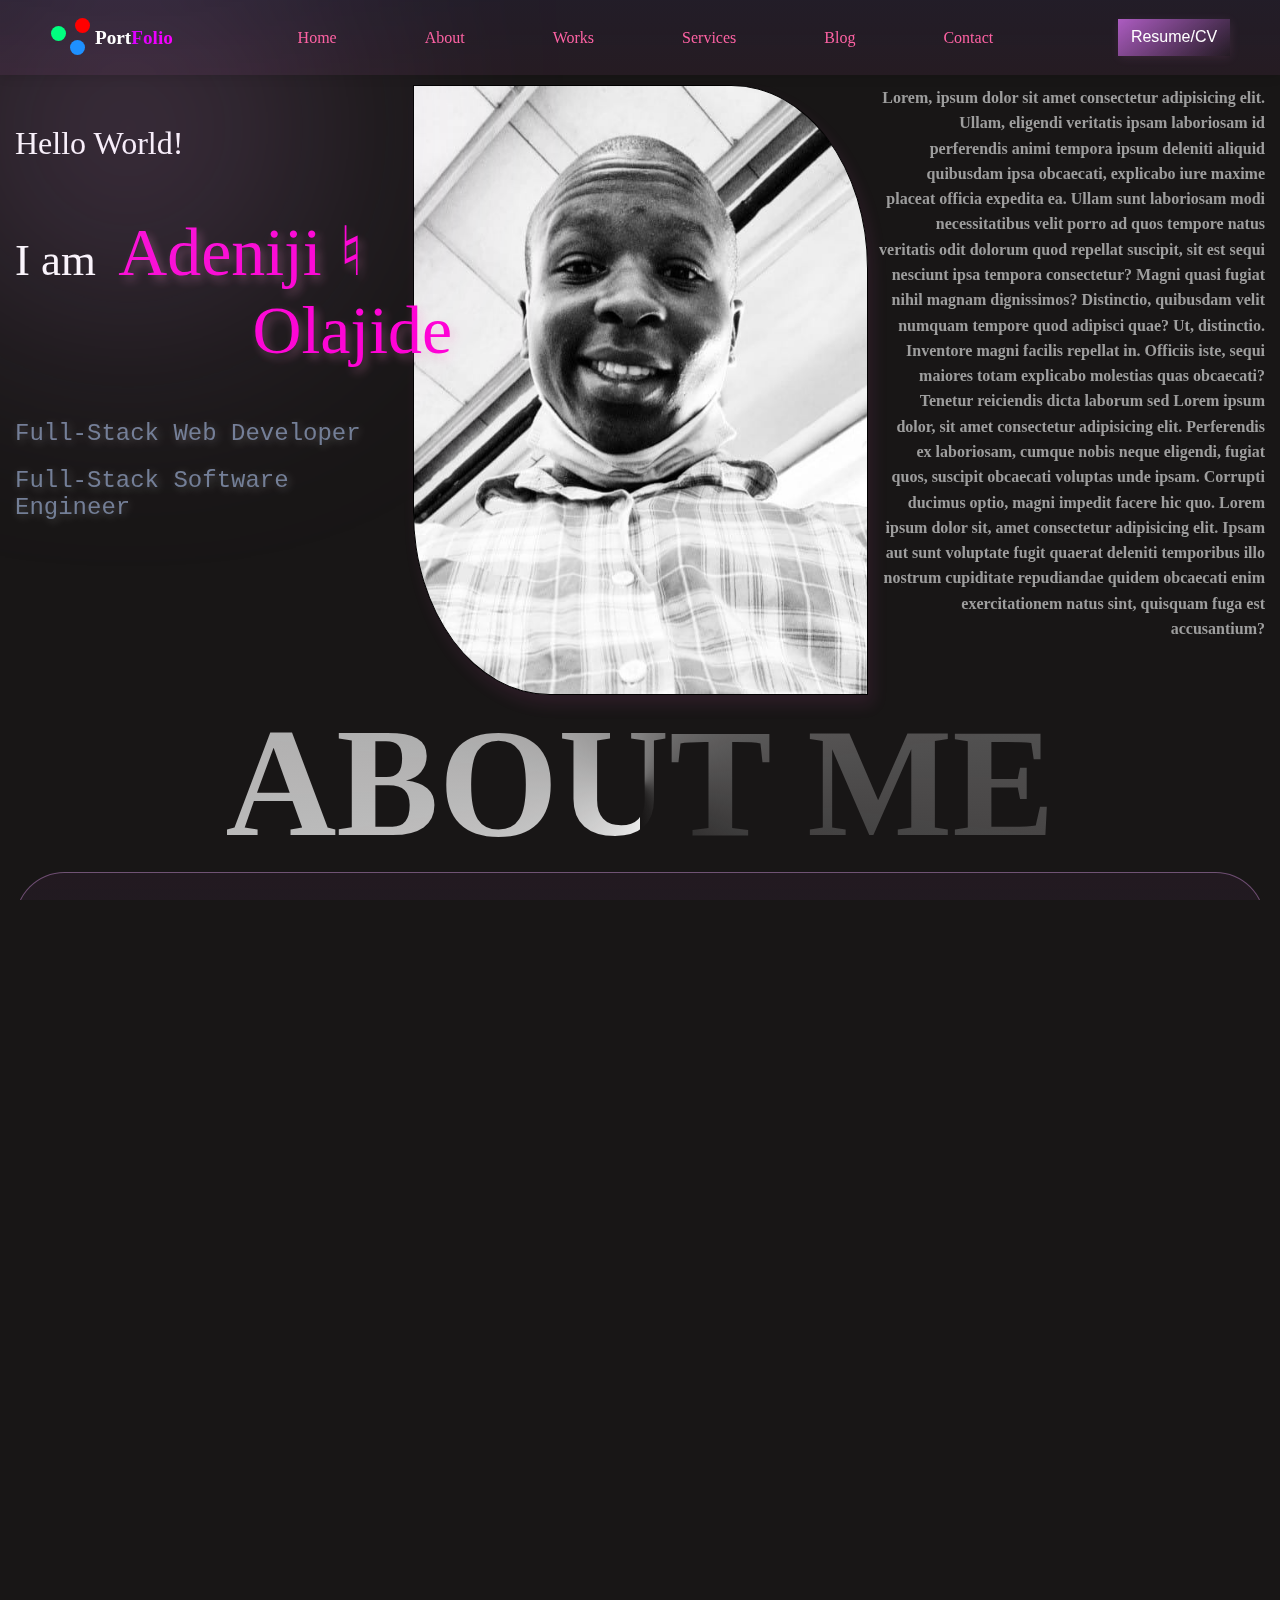
==== index.html @ 21201906 "No Commit Message" ====
<!DOCTYPE html>
<html lang="en">

<head>
    <meta charset="UTF-8">
    <meta name="viewport" content="width=device-width, initial-scale=1.0">
    <title>Starfolio</title>
    <link rel="stylesheet" href="style.css">
    <link rel="shortcut icon" href="img/favicon.png" type="image/x-icon">
    <script src="js/main.js" defer></script>
    <script src="js/canvas.js" defer></script>
</head>

<body>
    <aside>
        <div class="glow"></div>
    </aside>
    <header>
        <div class="portlogo_container">
            <div class="portlogo">
                <div style="--x: 25px; --y: 27px; --color: dodgerblue;"></div>
                <div style="--x: 6px; --y: -2px; --color: springgreen;"></div>
                <div style="--x: 30px; --y: -25px; --color: red;"></div>
            </div>
            <span class="portname flex-center">
                <span class="seg">Port</span><span class="seg2">Folio</span>
            </span>
        </div>
        <nav class="headerNav">
            <ul>
                <li><a href="#home">Home</a></li>
                <li><a href="#about">About</a></li>
                <li><a href="#works">Works</a></li>
                <li><a href="#services">Services</a></li>
                <li><a href="#blog">Blog</a></li>
                <li><a href="#contact">Contact</a></li>
            </ul>
        </nav>
        <div class="resume">
            <a href="./file/Resume-Adeniji-Olajide (4).pdf" download>Resume/CV</a>
        </div>
    </header>
    <main>
        <div id="home">
            <div class="mainImg">
            </div>
            <div class="introPiece">
                <div class="greeting">
                    Hello World!
                </div>
                <div class="nameIntro">
                    I am &nbsp;<span class="myName">Adeniji &natur; <br>
                        &nbsp;&nbsp;&nbsp;&nbsp;&nbsp;&nbsp;&nbsp;&nbsp;&nbsp;&nbsp;&nbsp;&nbsp;&nbsp;&nbsp;Olajide</span>
                </div>
                <div class="specialization">
                    <span>Full-Stack Web Developer</span> <span>Full-Stack Software Engineer</span>
                </div>
            </div>
            <div class="introbrief">
                Lorem, ipsum dolor sit amet consectetur adipisicing elit. Ullam, eligendi veritatis ipsam laboriosam id
                perferendis animi tempora ipsum deleniti aliquid quibusdam ipsa obcaecati, explicabo iure maxime placeat
                officia expedita ea.
                Ullam sunt laboriosam modi necessitatibus velit porro ad quos tempore natus veritatis odit dolorum quod
                repellat suscipit, sit est sequi nesciunt ipsa tempora consectetur? Magni quasi fugiat nihil magnam
                dignissimos?
                Distinctio, quibusdam velit numquam tempore quod adipisci quae? Ut, distinctio. Inventore magni facilis
                repellat in. Officiis iste, sequi maiores totam explicabo molestias quas obcaecati? Tenetur reiciendis
                dicta laborum sed
                Lorem ipsum dolor, sit amet consectetur adipisicing elit. Perferendis ex laboriosam, cumque nobis neque
                eligendi, fugiat quos, suscipit obcaecati voluptas unde ipsam. Corrupti ducimus optio, magni impedit
                facere hic quo.
                Lorem ipsum dolor sit, amet consectetur adipisicing elit. Ipsam aut sunt voluptate fugit quaerat
                deleniti temporibus illo nostrum cupiditate repudiandae quidem obcaecati enim exercitationem natus sint,
                quisquam fuga est accusantium?
            </div>
        </div>
        <div id="about">
            <h2>ABOUT ME</h2>
            <div class="frame">
                Lorem ipsum dolor sit amet consectetur adipisicing elit. Libero deserunt minus blanditiis corrupti
                obcaecati culpa in earum fugit temporibus, quis necessitatibus doloremque voluptas architecto reiciendis
                quos voluptatem nisi quae iusto.
                Laboriosam commodi illo quibusdam tempore rerum laudantium facilis sapiente vel odit impedit!
                Architecto, rerum consequuntur. Asperiores reiciendis quis exercitationem ipsum. Soluta, nisi repellat
                harum earum enim quis debitis quidem quia.
                Earum veniam maiores consectetur magnam. Aperiam eaque expedita sint vel architecto, quaerat neque
                libero sunt quisquam ipsum eveniet, officiis eos ad veniam blanditiis corporis consequatur cupiditate,
                fuga rerum quibusdam veritatis?
                Blanditiis error praesentium voluptate illum harum alias! Molestias, laboriosam. Autem harum rerum velit
                a unde modi consectetur voluptate ea aut explicabo, perferendis similique ratione at ducimus nam! Dicta,
                dolore pariatur.
                Vitae voluptate consectetur quaerat suscipit repellendus saepe quasi, pariatur fugit eos, quod accusamus
                adipisci tenetur eveniet? Reiciendis molestias voluptatibus, animi quo culpa suscipit nam aliquid
                provident maxime et ipsa ducimus.
                Ratione soluta autem incidunt libero velit neque totam, commodi quae itaque et vel consectetur rem
                repudiandae recusandae possimus sequi aut ut deleniti! Iure quis dolorum, aliquid ipsum obcaecati
                repudiandae quia.
                Adipisci labore a, quaerat velit quod error molestias laboriosam minima aperiam beatae, ab vitae!
                Voluptas, perferendis soluta rem eos eligendi explicabo minima. Commodi provident officiis fugiat,
                eligendi voluptatum voluptatem aperiam!
                Itaque corrupti numquam laboriosam in, vitae aut pariatur reprehenderit accusamus consequatur eum libero
                et odio placeat voluptates. Repudiandae porro itaque, quo dolore eum quaerat, sit nulla aut, nihil
                suscipit debitis?
                Ea doloribus sit repellat sapiente id ipsam praesentium iusto alias debitis ipsum quas, recusandae
                reiciendis ex, quia magni cupiditate? Facere, sapiente? Illo quasi nesciunt dolorem sapiente. Quasi
                doloribus soluta vitae.
                Earum, non harum autem deserunt explicabo, tempore maxime quos quidem voluptatem, optio enim alias eaque
                consequatur quo praesentium vitae blanditiis inventore facere veniam dignissimos. Itaque odio id
                doloribus ipsam explicabo.
            </div>
            <div class="expertise">
                <div class="contactlink"><a href="#contact">Contact me</a></div>
                <h3>Expertise</h3>
                <div class="expertiseInfo">
                    <div>
                        <div class="pro">Full-Stack Software Engineeer</div>
                        <div class="frame">
                            <img src="img/softwareabout.png" alt="software engineering" class="frameBackground">
                            Lorem, ipsum dolor sit amet consectetur adipisicing elit. Reiciendis cupiditate
                            tempore ut dicta optio neque voluptate illum eius at impedit odit, eos in eaque. Porro sed
                            quas
                            reprehenderit deserunt voluptatum!
                            Lorem ipsum dolor sit amet consectetur adipisicing elit. Similique nostrum distinctio quia
                            doloribus dolorum consequatur iure minima dolores tempore labore aspernatur blanditiis quo,
                            quasi repellendus eos nobis fuga dicta necessitatibus!
                        </div>
                    </div>
                    <div class="rule"></div>
                    <div>
                        <div class="pro">Full-Stack Web Developer</div>
                        <div class="frame">
                            <img src="img/fullstackabout.png" alt="full stack developer" class="frameBackground">
                            Lorem, ipsum dolor sit amet consectetur adipisicing elit. Reiciendis cupiditate
                            tempore ut dicta optio neque voluptate illum eius at impedit odit, eos in eaque. Porro sed
                            quas
                            reprehenderit deserunt voluptatum!
                            Lorem ipsum dolor sit amet consectetur adipisicing elit. Similique nostrum distinctio quia
                            doloribus dolorum consequatur iure minima dolores tempore labore aspernatur blanditiis quo,
                            quasi repellendus eos nobis fuga dicta necessitatibus!
                        </div>
                    </div>
                </div>
            </div>
            <div class="toolsandtechnology">
                <div class="tools">
                    <canvas id="toolslide"></canvas>
                </div>
                <div class="glow"></div>
                <div class="toolsh">Tools and Technology</div>
            </div>
        </div>
        <div id="works">
            <h2>WORKS</h2>
            <div class="works">
                <span>
                    <video src="video/wordpress.mp4" poster="img/banner/java.jpg"></video>
                    <div class="workname">LoopSync - Online E-learning</div>
                </span>
                <span>
                    <video src="video/wordpress.mp4" poster="img/banner/maxresdefauhmkklt.jpg"></video>
                    <div class="workname">Matrix - Graphic design tools</div>
                </span>
                <span>
                    <video src="video/wordpress.mp4" poster="img/banner/maxresdefault.jpg"></video>
                    <div class="workname">PhotoSniper - Photo Editing app</div>
                </span>
                <span>
                    <video src="video/wordpress.mp4" poster="img/banner/photoshop.jpg"></video>
                    <div class="workname">Gaser - Animation Library</div>
                </span>
                <span>
                    <video src="video/wordpress.mp4" poster="img/banner/photoshop_2.jpg"></video>
                    <div class="workname">Batteria - Battery Manager</div>
                </span>
                <span>
                    <video src="video/wordpress.mp4" poster="img/banner/wordpress.jpg"></video>
                    <div class="workname">Gallery - Photo library</div>
                </span>
                <span>
                    <video src="video/wordpress.mp4" poster="img/banner/java.jpg"></video>
                    <div class="workname">HolyFIll - Hospital Management System</div>
                </span>
                <span>
                    <video src="video/wordpress.mp4" poster="img/banner/photoshop.jpg"></video>
                    <div class="workname">Draft - Event planning system</div>
                </span>
                <span>
                    <video src="video/wordpress.mp4" poster="img/banner/maxresdefauhmkklt.jpg"></video>
                    <div class="workname">Draft - Event planning system</div>
                </span>
            </div>
            <a href="" class="amazed">Be Amazed</a>
        </div>
        <div id="services">
            <h2>Services</h2>
            <div class="services">
                <div class="IntroServices frame">
                    <p>
                        Lorem, ipsum dolor sit amet consectetur adipisicing elit. Ab porro quo dolores illo facere
                        delectus
                        animi ratione ducimus ut culpa error assumenda numquam eos illum harum, neque possimus eum
                        dolorem!
                        Corrupti itaque aspernatur dignissimos laborum at cum odio! Velit totam veritatis, natus
                        corporis
                        tempore voluptate, fugiat facilis provident debitis quibusdam est in odit aliquam. Molestias
                        vero
                        deserunt laborum earum hic?
                        Vitae quae id quis beatae ratione voluptatum voluptates delectus quisquam. Voluptas iure
                        incidunt
                        nemo magni atque quas, corporis fugiat tempora eos dignissimos, ad suscipit voluptatem cumque
                        saepe
                        inventore similique veniam.
                        Eum nemo molestias deserunt, expedita quisquam esse sapiente dolore iusto atque veniam vitae
                        aperiam
                        recusandae eaque, porro delectus minima facilis voluptatem nam impedit. Quidem autem, distinctio
                        libero itaque in reprehenderit.
                        Dolor aliquam, optio consequatur in sapiente odit, commodi officiis voluptates perferendis
                        praesentium earum corporis qui dolorem dolorum vero ex, totam asperiores mollitia
                        necessitatibus?
                        Dolores, tempore ex atque impedit libero nostrum!
                    </p>
                </div>
                <div class="segment">
                    <div class="service frame">
                        <img src="img/tools/Webdevelopment.svg" alt="" class="frameBackground">
                        <h3>Web Application development</h3>
                        <p>Lorem, ipsum dolor sit amet consectetur adipisicing elit. Architecto modi nihil minima?
                            Architecto quod eveniet adipisci ipsa, assumenda rem eaque non odit iste ex totam veritatis
                            reiciendis! Repudiandae, nesciunt soluta!
                            Lorem ipsum dolor sit amet consectetur adipisicing elit
                        </p>
                        <img src="img/tools/order.svg" alt="get service" class="placeorder">
                    </div>
                    <div class="service frame">
                        <img src="img/tools/Api_development.svg" alt="" class="frameBackground">
                        <h3>API Development</h3>
                        <p>Lorem, ipsum dolor sit amet consectetur adipisicing elit. Architecto modi nihil minima?
                            Architecto quod eveniet adipisci ipsa, assumenda rem eaque non odit iste ex totam veritatis
                            reiciendis! Repudiandae, nesciunt soluta!
                            Lorem ipsum dolor sit amet consectetur adipisicing elit</p>
                        <img src="img/tools/order.svg" alt="get service" class="placeorder">
                    </div>
                    <div class="service frame">
                        <img src="img/tools/webgraphics.svg" alt="" class="frameBackground">
                        <h3>Web Graphics & Game Design</h3>
                        <p>Lorem, ipsum dolor sit amet consectetur adipisicing elit. Architecto modi nihil minima?
                            Architecto quod eveniet adipisci ipsa, assumenda rem eaque non odit iste ex totam veritatis
                            reiciendis! Repudiandae, nesciunt soluta!
                            Lorem ipsum dolor sit amet consectetur adipisicing elit</p>
                        <img src="img/tools/order.svg" alt="get service" class="placeorder" style="cursor: crosshair;">
                    </div>
                    <div class="service frame">
                        <img src="img/tools/quality_assurance.svg" alt="" class="frameBackground">
                        <h3>Code Quality Assurance</h3>
                        <p>Lorem, ipsum dolor sit amet consectetur adipisicing elit. Architecto modi nihil minima?
                            Architecto quod eveniet adipisci ipsa, assumenda rem eaque non odit iste ex totam veritatis
                            reiciendis! Repudiandae, nesciunt soluta!
                            Lorem ipsum dolor sit amet consectetur adipisicing elit</p>
                        <img src="img/tools/order.svg" alt="get service" class="placeorder">
                    </div>
                </div>
            </div>
        </div>
    </main>
    <footer></footer>
</body>

</html>
---- style.css ----
@layer reset,
defaults,
patterns,
components,
utilities,
overrides;

@layer reset {
    * {
        margin: 0;
        padding: 0;
        box-sizing: border-box;
    }
}

@layer defaults {
    :root {
        --link: #FD62A3;
        --visited-link: #a4a4a4;
        --focused-link: #fcfcfc;
        --background: #181616;
        --text-color: #9D9D9D;
    }

    html {
        position: fixed;
        width: 100vw;
        height: 100%;
        overflow: hidden;
        scroll-behavior: smooth;
        color-scheme: dark light;
    }

    body {
        margin: 0;
        width: 100%;
        height: 100%;
        overflow: hidden;
        overflow-y: auto;
        -webkit-overflow-scrolling: touch;
        background-color: var(--background);
        font-family: 'Times New Roman', Times, serif;
        color: white;
        scroll-behavior: smooth;
    }

    h2 {
        text-align: center;
        font-size: 12vw;
        background: conic-gradient(from 180deg at 50% 50.00%, #EBEBEB 0deg, rgba(235, 235, 235, 0.00) 360deg);
        background-clip: text;
        -webkit-background-clip: text;
        -webkit-text-fill-color: transparent;
    }

    canvas {
        width: 100%;
        height: 100%;
    }

    p {
        line-height: 1.4;
    }

    a {
        outline: none;
        text-decoration: none;
    }

    a:link {
        color: var(--link);
    }

    a:visited {
        color: var(--link);
    }

    a:focus {
        color: var(--focused-link);
    }

    a:hover {
        color: var(--focused-link);
    }

    a:active {
        color: var(--focused-link);
    }

    ul {
        list-style: none;
        text-decoration: none;
    }

    li {
        display: inline;
        list-style: none;
    }

    img {
        width: 100%;
    }

    video {
        width: 100%;
    }
}

@layer patterns {
    aside .glow {
        position: fixed;
        top: 0%;
        left: 0%;
        width: 20vw;
        background-color: #d092e083;
        filter: blur(150px);
    }
}

@layer components {
    @layer header {
        header {
            display: flex;
            justify-content: space-between;
            align-items: center;
            position: sticky;
            position: -webkit-sticky;
            top: 0;
            left: 0;
            background: linear-gradient(180deg, rgba(110, 81, 171, 0.12) 0%, rgba(255, 120, 242, 0.06) 100%);
            backdrop-filter: blur(15px);
            height: 75px;
            color: aliceblue;
            box-shadow: 0 2px 10px #0000001d;
            z-index: 1;
        }

        .portlogo_container {
            display: flex;
            margin-left: 5px;
        }

        .portlogo_container .portlogo {
            display: block;
            width: 50px;
            height: 50px;
        }

        .portlogo_container .portlogo div {
            width: 15px;
            aspect-ratio: 1;
            background-color: var(--color);
            transform: translate(var(--x), var(--y));
            border-radius: 50%;
        }

        .portname {
            font-size: larger;
            font-weight: 700;
        }

        .portname .seg {
            color: #FFF;
        }

        .portname .seg2 {
            -webkit-background-clip: text !important;
            -webkit-text-fill-color: transparent;
            background: linear-gradient(120deg, #DB00FF 20%, #FF00FF 100%);
            background-clip: text;
        }

        header nav li {
            display: flex;
            margin: 50% 0;
        }

        header nav {
            position: fixed;
            top: 0;
            left: -100%;
            display: flex;
            justify-content: center;
            align-items: center;
            width: 80%;
            font-size: larger;
            font-weight: bolder;
            height: 100vh;
            background: linear-gradient(180deg, rgba(110, 81, 171, 0.12) 0%, rgba(255, 120, 242, 0.06) 100%);
            transition: left 1s ease-in-out;
        }

        .resume a {
            display: flex;
            justify-content: center;
            align-items: center;
            background: linear-gradient(141deg, hsl(288, 45%, 56%) 0%, rgba(124, 18, 133, 0.00) 100%);
            width: 7rem;
            margin-right: 10px;
            aspect-ratio: 3/1;
            color: white;
            font-family: Inter, sans-serif;
            box-shadow: 1px 2px 10px #ff91e717;
        }

        @media screen and (min-width: 768px) {
            header nav ul {
                display: flex;
                gap: 2rem;
                margin: 0;
            }

            header nav li {
                margin: 0;
            }

            header nav {
                position: relative;
                left: 0;
                width: 100%;
                background: transparent;
                height: 100%;
                font-size: 1rem;
                font-weight: 300;
                font-family: Cambria, Cochin, Georgia, Times, 'Times New Roman', serif;
            }
        }

        @media screen and (min-width: 1200px) {
            header {
                padding: 0 40px;
            }

            header nav ul {
                gap: 5.5rem;
            }

            header nav ul li {
                margin: 0;
            }
        }
    }

    @layer main {
        @layer home,
        about,
        works,
        services,
        blog,
        contact;

        main {
            padding: 10px 15px;
        }

        @layer home {
            #home {
                display: grid;
            }

            .mainImg {
                height: calc(40vw + 40vh);
                background: url("./img/olajide.jpg")lightgray 50% / cover no-repeat;
                border-radius: 0 30%;
                border: 1px solid #000;
                box-shadow: 5px 10px 16px #cd54af1c;
            }

            .greeting {
                font-family: Inspiration, cursive;
                font-size: xx-large;
                margin: 20px 0;
            }

            .nameIntro {
                margin: 10px 0;
                font-size: 3.5vw;
            }

            .myName {
                color: #FF00D6;
                text-shadow: 4px 5px 10px rgba(245, 142, 202, 0.335);
                font-family: Inria Serif;
                font-size: 13vw;
                font-weight: 400;
            }

            .specialization {
                display: flex;
                justify-content: space-between;
                font-family: 'Courier New', Courier, monospace;
                font-size: x-large;
                color: #737F97;
                text-shadow: 2px 2px 10px rgba(222, 222, 222, 0.301);
                margin: 20px 0;
            }

            .introbrief {
                color: #9D9D9D;
                text-align: center;
                font-weight: 700;
                line-height: 158.523%;
            }


            @media screen and (min-width: 768px) {
                #home {
                    grid-template-columns: 31% 38% 31%;
                }

                .myName {
                    font-size: 5.3vw;
                }

                .introPiece {
                    grid-row-start: 1;
                    grid-column-start: 1;
                    margin: 20px 0;
                }

                .mainImg {
                    height: calc(23vw + 23vh);
                    object-fit: fill;
                    grid-column-start: 2;
                    margin: 0 10px;
                }

                .introbrief {
                    grid-column-start: 3;
                    font-size: 1.3vw;
                }

                .specialization {
                    flex-direction: column;
                }

                .specialization span {
                    margin-bottom: 20px;
                }

                .introbrief {
                    text-align: end;
                }
            }



            @media screen and (min-width: 1200px) {
                main {
                    padding: 20px 40px;
                }

                .nameIntro {
                    margin: 50px 0;
                }

                .mainImg {
                    height: calc(28vw + 28vh);
                }

                .introbrief {
                    font-size: 1.25vw;
                }
            }
        }

        @layer about {
            .contactlink {
                display: flex;
                justify-content: end;
            }

            .contactlink a {
                display: inherit;
                justify-content: center;
                align-items: center;
                width: 13rem;
                height: 33px;
                margin: 20px 0;
                border-radius: 50px;
                background: linear-gradient(180deg, rgba(139, 51, 208, 0.15) 0%, rgba(185, 185, 185, 0.03) 100%);
            }

            .expertise h3 {
                text-shadow: 2px 4px 4px 0px rgba(160, 89, 193, 0.25);
                font-family: "Grechen Fuemen", Cambria, Cochin, Georgia, Times, 'Times New Roman', serif;
                font-size: 3rem;
                margin-bottom: 20px;
                background: linear-gradient(180deg, rgba(255, 255, 255, 0.03) 0%, #9D9D9D 100%);
                background-clip: text;
                -webkit-background-clip: text;
                -webkit-text-fill-color: transparent;
            }

            .expertiseInfo .pro {
                color: #FFF;
                font-family: "JejuMyeongjo", Cambria, Cochin, Georgia, Times, 'Times New Roman', serif;
                font-size: xx-large;
            }

            .expertiseInfo .frame {
                margin: 20px 0;
            }

            .expertiseInfo div:last-child .pro {
                text-align: end;
            }

            .expertise .rule {
                display: none;
                height: 100%;
                width: 5px;
            }

            @media screen and (min-width: 768px) {
                .expertiseInfo {
                    display: flex;
                    gap: 2.5rem;
                }

                .expertiseInfo div:first-child {
                    display: flex;
                    flex-direction: column-reverse;
                }

                .expertise .rule {
                    display: block;
                    height: 300px;
                    width: 10px;
                    opacity: 0.5;
                    border: 3px groove grey;
                    border-top: 0;
                    border-bottom: 0;
                }
            }

            .toolsandtechnology {
                margin: 60px 0;
                position: relative;
                top: 0;
                left: 0;
                height: 15vw;
            }

            .toolsandtechnology * {
                height: 100%;
            }

            .toolsandtechnology .toolsh {
                position: absolute;
                top: 0;
                right: -3vw;
                transform: rotate(90deg);
                text-align: center;
                font-size: calc(1.2vw + 1.2vh);
                font-weight: 700;
                background: conic-gradient(from 270deg at 50% 50%, #EBEBEB 0deg, #b9b3b31e 90deg);
                background-clip: text;
                -webkit-background-clip: text;
                -webkit-text-fill-color: transparent;
            }

            .toolsandtechnology .glow {
                position: absolute;
                top: 50%;
                left: 50%;
                background-color: #BD00FF;
                transform: translate(-50%, -50%);
                z-index: -1;
                filter: blur(10vw);
                animation: glow 2s ease-in-out infinite alternate-reverse;
            }

            @keyframes glow {
                from {
                    width: 10%;
                }

                to {
                    width: 20%;
                }
            }
        }

        @layer work {
            #works .works {
                display: grid;
                justify-content: space-around;
                grid-template-columns: repeat(auto-fit, 25%);
                column-gap: 80px;
                row-gap: 100px;
                color: #8E8E8E;
                font-weight: bolder;
            }

            #works .works span {
                position: relative;
            }

            #works .works span video {
                cursor: pointer;
            }

            #works .works .workname {
                margin-top: 10px;
            }

            #works .amazed {
                display: flex;
                justify-content: center;
                align-items: center;
                width: 100%;
                height: 30px;
                margin: 30px 0;
                font-size: larger;
                font-weight: bolder;
                border-radius: 30px;
                border: 1px solid #B57FEB;
                background: linear-gradient(180deg, rgba(154, 91, 203, 0.29) 0%, rgba(172, 155, 185, 0.29) 100%);
            }

            @media screen and (max-width: 1200px) {
                #works .works {
                    grid-template-columns: repeat(auto-fit, 40%);
                }
            }

            @media screen and (max-width: 550px) {
                #works .works {
                    grid-template-columns: repeat(auto-fit, 95%);
                }
            }
        }
        
        @layer services {
            #services .services, #services .services .segment {
                display: grid;
                grid-template-columns: 100%;
            }

            #services .services .IntroServices, #services .services .segment .service {
                margin-bottom: 50px;
            }

            #services .services .IntroServices {
                display: flex;
                justify-content: center;
                align-items: center;
                line-height: 20ch;
            }

            #services .services .IntroServices p {
                line-height: 3.8ch;
            }

            #services .services .segment .service h3 {
                color: white;
                margin: 2px 0 10px;
            }

            #services .services .segment .service {
                z-index: 1 !important;
            }

            #services .services .segment .service img {
                cursor: pointer;

                z-index: 1 !important;
            }

            #services .services .segment .service img.placeorder img:hover {
                filter: invert(1);
            }
            @media screen and (min-width: 768px) {
                #services .services {
                    grid-template-columns: 38% 58%;
                    justify-content: space-between;
                }

                #services .services .segment {
                    grid-template-columns: 100%;
                    justify-content: space-between;
                }
            }

            @media screen and (min-width: 1200px) {
                #services .services .segment {
                    grid-template-columns: 48% 48%;
                    justify-content: space-between;
                }
            }
        }
    }
}

@layer utilities {
    .absolute_center {
        position: absolute;
        top: 50%;
        left: 50%;
        transform: translate(-50%, -50%);
    }

    .flex-center {
        display: flex;
        place-items: center;
    }

    .circle {
        border-radius: 50%;
        aspect-ratio: 1;
    }

    .hidden {
        display: none;
    }

    .frame {
        position: relative;
        top: 0;
        left: 0;
        border-radius: 49.4px;
        border: 1px solid rgba(204, 142, 214, 0.45);
        background: linear-gradient(180deg, rgba(107, 51, 109, 0.12) 0%, rgba(68, 68, 68, 0.31) 100%);
        color: #9D9D9D;
        text-align: center;
        font-size: large;
        padding: 20px;
        line-height: 2rem;
        z-index: -1;
    }

    .frameBackground {
        position: absolute;
        top: 50%;
        left: 50%;
        transform: translate(-50%, -50%);
        width: 30%;
        opacity: 0.4;
    }

    .glow {
        aspect-ratio: 1;
        border-radius: 50%;
    }
}

@layer overrides {
    #services .IntroServices.frame, #services .segment p{
        font-size: larger;
    }
}
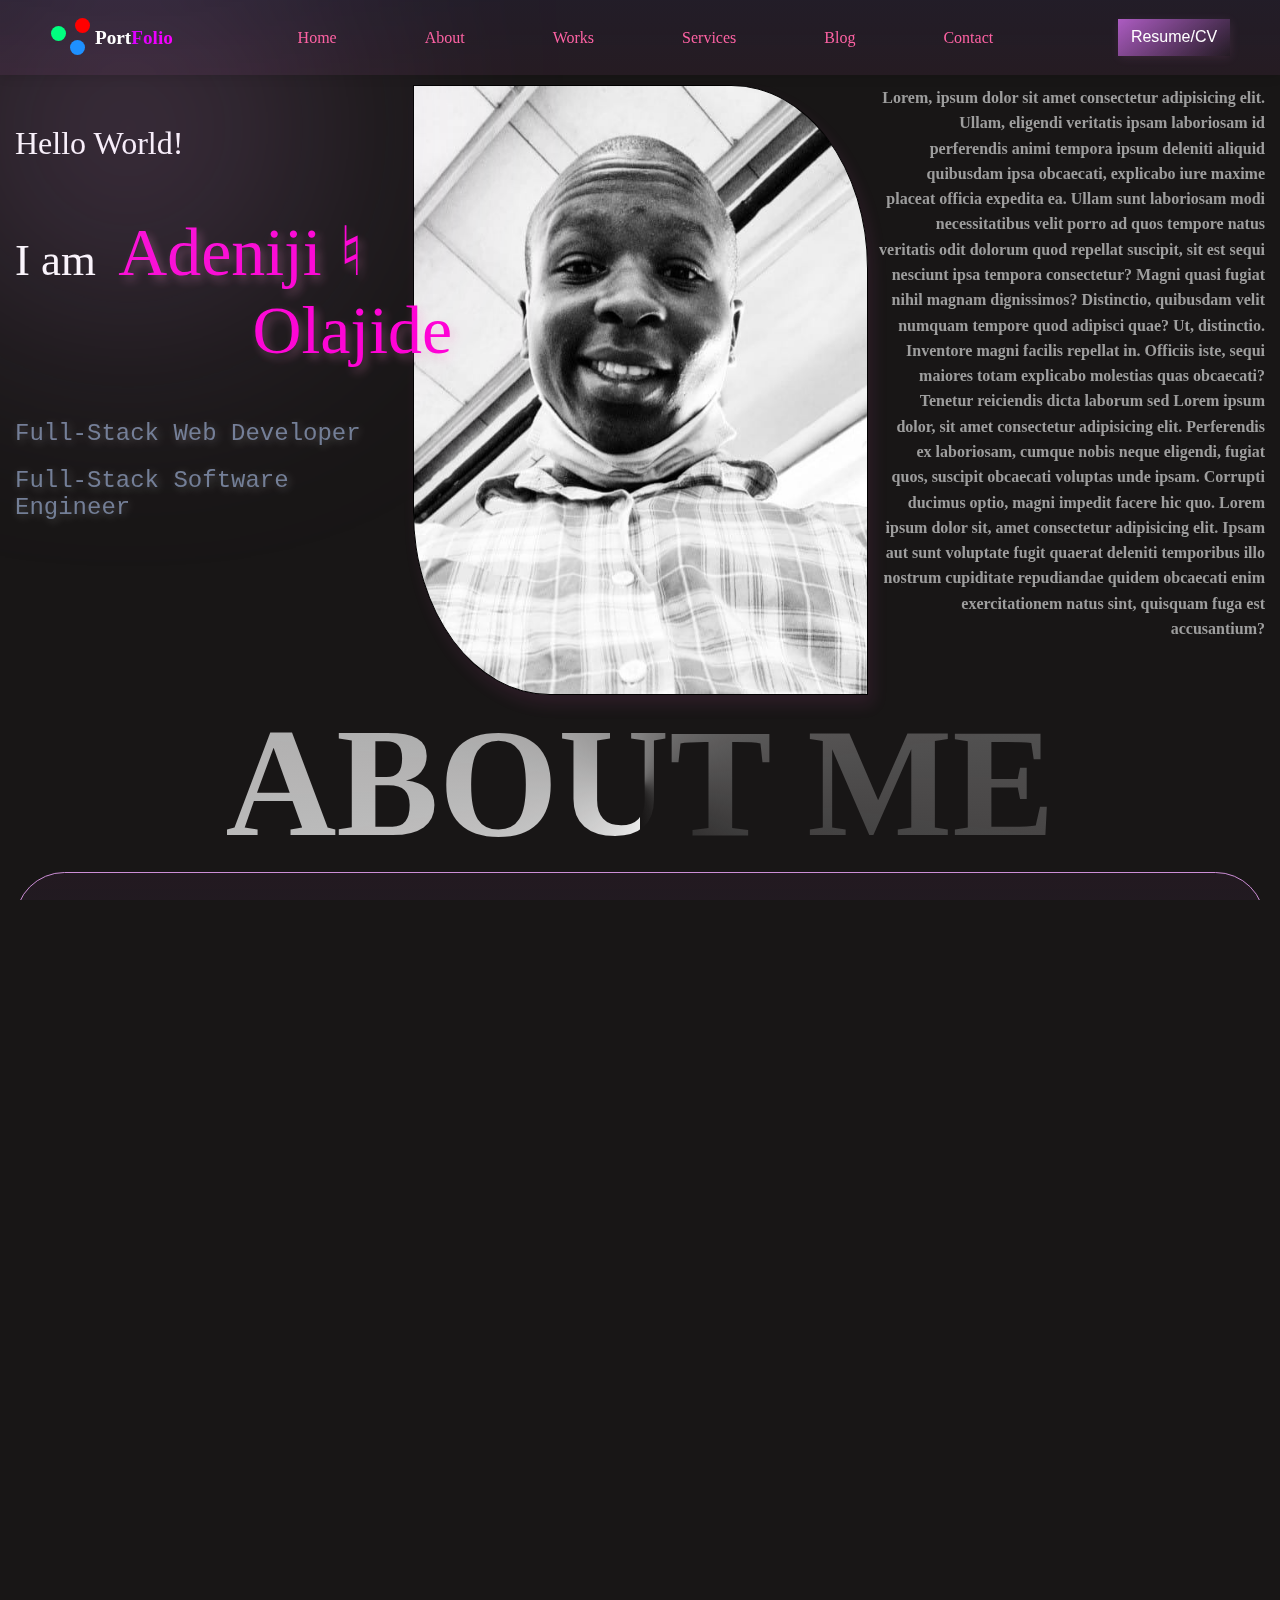
==== commit 8f34ad25: "MVP" ====
--- a/index.html
+++ b/index.html
@@ -13,6 +13,7 @@
 
 <body>
     <aside>
+        <canvas id="background"></canvas>
         <div class="glow"></div>
     </aside>
     <header>
@@ -37,12 +38,13 @@
             </ul>
         </nav>
         <div class="resume">
-            <a href="./file/Resume-Adeniji-Olajide (4).pdf" download>Resume/CV</a>
+            <a href="./file/Adeniji-Olajide.pdf" download>Resume/CV</a>
         </div>
     </header>
     <main>
         <div id="home">
             <div class="mainImg">
+                <!-- image container -->
             </div>
             <div class="introPiece">
                 <div class="greeting">
@@ -74,6 +76,8 @@
                 quisquam fuga est accusantium?
             </div>
         </div>
+
+
         <div id="about">
             <h2>ABOUT ME</h2>
             <div class="frame">
@@ -149,48 +153,52 @@
                 <div class="toolsh">Tools and Technology</div>
             </div>
         </div>
+
+
         <div id="works">
             <h2>WORKS</h2>
             <div class="works">
                 <span>
-                    <video src="video/wordpress.mp4" poster="img/banner/java.jpg"></video>
+                    <video src="video/wordpress.mp4" poster="img/project/java.jpg"></video>
                     <div class="workname">LoopSync - Online E-learning</div>
                 </span>
                 <span>
-                    <video src="video/wordpress.mp4" poster="img/banner/maxresdefauhmkklt.jpg"></video>
+                    <video src="video/wordpress.mp4" poster="img/project/maxresdefauhmkklt.jpg"></video>
                     <div class="workname">Matrix - Graphic design tools</div>
                 </span>
                 <span>
-                    <video src="video/wordpress.mp4" poster="img/banner/maxresdefault.jpg"></video>
+                    <video src="video/wordpress.mp4" poster="img/project/maxresdefault.jpg"></video>
                     <div class="workname">PhotoSniper - Photo Editing app</div>
                 </span>
                 <span>
-                    <video src="video/wordpress.mp4" poster="img/banner/photoshop.jpg"></video>
+                    <video src="video/wordpress.mp4" poster="img/project/photoshop.jpg"></video>
                     <div class="workname">Gaser - Animation Library</div>
                 </span>
                 <span>
-                    <video src="video/wordpress.mp4" poster="img/banner/photoshop_2.jpg"></video>
+                    <video src="video/wordpress.mp4" poster="img/project/photoshop_2.jpg"></video>
                     <div class="workname">Batteria - Battery Manager</div>
                 </span>
                 <span>
-                    <video src="video/wordpress.mp4" poster="img/banner/wordpress.jpg"></video>
+                    <video src="video/wordpress.mp4" poster="img/project/wordpress.jpg"></video>
                     <div class="workname">Gallery - Photo library</div>
                 </span>
                 <span>
-                    <video src="video/wordpress.mp4" poster="img/banner/java.jpg"></video>
+                    <video src="video/wordpress.mp4" poster="img/project/java.jpg"></video>
                     <div class="workname">HolyFIll - Hospital Management System</div>
                 </span>
                 <span>
-                    <video src="video/wordpress.mp4" poster="img/banner/photoshop.jpg"></video>
+                    <video src="video/wordpress.mp4" poster="img/project/photoshop.jpg"></video>
                     <div class="workname">Draft - Event planning system</div>
                 </span>
                 <span>
-                    <video src="video/wordpress.mp4" poster="img/banner/maxresdefauhmkklt.jpg"></video>
+                    <video src="video/wordpress.mp4" poster="img/project/maxresdefauhmkklt.jpg"></video>
                     <div class="workname">Draft - Event planning system</div>
                 </span>
             </div>
             <a href="" class="amazed">Be Amazed</a>
         </div>
+
+
         <div id="services">
             <h2>Services</h2>
             <div class="services">
@@ -222,47 +230,198 @@
                 </div>
                 <div class="segment">
                     <div class="service frame">
-                        <img src="img/tools/Webdevelopment.svg" alt="" class="frameBackground">
+                        <img src="img/toolsandlanguage/Webdevelopment.svg" alt="" class="frameBackground">
                         <h3>Web Application development</h3>
                         <p>Lorem, ipsum dolor sit amet consectetur adipisicing elit. Architecto modi nihil minima?
                             Architecto quod eveniet adipisci ipsa, assumenda rem eaque non odit iste ex totam veritatis
                             reiciendis! Repudiandae, nesciunt soluta!
                             Lorem ipsum dolor sit amet consectetur adipisicing elit
                         </p>
-                        <img src="img/tools/order.svg" alt="get service" class="placeorder">
+                        <img src="img/order.svg" alt="get service" class="placeorder">
                     </div>
                     <div class="service frame">
-                        <img src="img/tools/Api_development.svg" alt="" class="frameBackground">
+                        <img src="img/toolsandlanguage/Api_development.svg" alt="" class="frameBackground">
                         <h3>API Development</h3>
                         <p>Lorem, ipsum dolor sit amet consectetur adipisicing elit. Architecto modi nihil minima?
                             Architecto quod eveniet adipisci ipsa, assumenda rem eaque non odit iste ex totam veritatis
                             reiciendis! Repudiandae, nesciunt soluta!
                             Lorem ipsum dolor sit amet consectetur adipisicing elit</p>
-                        <img src="img/tools/order.svg" alt="get service" class="placeorder">
+                        <img src="img/order.svg" alt="get service" class="placeorder">
                     </div>
                     <div class="service frame">
-                        <img src="img/tools/webgraphics.svg" alt="" class="frameBackground">
+                        <img src="img/toolsandlanguage/webgraphics.svg" alt="" class="frameBackground">
                         <h3>Web Graphics & Game Design</h3>
                         <p>Lorem, ipsum dolor sit amet consectetur adipisicing elit. Architecto modi nihil minima?
                             Architecto quod eveniet adipisci ipsa, assumenda rem eaque non odit iste ex totam veritatis
                             reiciendis! Repudiandae, nesciunt soluta!
                             Lorem ipsum dolor sit amet consectetur adipisicing elit</p>
-                        <img src="img/tools/order.svg" alt="get service" class="placeorder" style="cursor: crosshair;">
+                        <img src="img/order.svg" alt="get service" class="placeorder">
                     </div>
                     <div class="service frame">
-                        <img src="img/tools/quality_assurance.svg" alt="" class="frameBackground">
+                        <img src="img/toolsandlanguage/quality_assurance.svg" alt="" class="frameBackground">
                         <h3>Code Quality Assurance</h3>
                         <p>Lorem, ipsum dolor sit amet consectetur adipisicing elit. Architecto modi nihil minima?
                             Architecto quod eveniet adipisci ipsa, assumenda rem eaque non odit iste ex totam veritatis
                             reiciendis! Repudiandae, nesciunt soluta!
                             Lorem ipsum dolor sit amet consectetur adipisicing elit</p>
-                        <img src="img/tools/order.svg" alt="get service" class="placeorder">
-                    </div>
+                        <img src="img/order.svg" alt="get service" class="placeorder">
+                    </div>
+                </div>
+            </div>
+        </div>
+
+
+        <div id="blog">
+            <h2>BLOG</h2>
+            <div class="blogs">
+                <div class="blog">
+                    <a href="http://" target="_blank" rel="noopener noreferrer"><img
+                            src="img/blog/personal-portfolio.png" alt="Personal Portfolio"></a>
+                    <div class="title">How i create my Portfolio</div>
+                    <div class="summary">
+                        Lorem ipsum dolor sit, amet consectetur adipisicing elit. In perferendis quis quasi laborum
+                        vitae quas, esse dolorum quod nemo laudantium quibusdam asperiores earum voluptas possimus,
+                        voluptatem enim magnam id voluptatibus!
+                        Lorem ipsum dolor sit amet consectetur adipisicing elit. Dolorum recusandae laborum odio
+                        sapiente corporis id ullam non amet aperiam possimus harum inventore architecto repudiandae,
+                        suscipit doloremque reiciendis. Eos, quas esse.
+                    </div>
+                    <a href="http://" target="_blank" rel="noopener noreferrer" class="blogIcon"><img
+                            src="img/blog/devnode.svg" alt="dev node" class="icon"></a>
+                </div>
+                <div class="blog">
+                    <a href="http://" target="_blank" rel="noopener noreferrer"><img
+                            src="img/blog/personal-portfolio.png" alt="Personal Portfolio"></a>
+
+                    <div class="title">How i create my Portfolio</div>
+                    <div class="summary">
+                        Lorem ipsum dolor sit, amet consectetur adipisicing elit. In perferendis quis quasi laborum
+                        vitae quas, esse dolorum quod nemo laudantium quibusdam asperiores earum voluptas possimus,
+                        voluptatem enim magnam id voluptatibus!
+                        Lorem ipsum dolor sit amet consectetur adipisicing elit. Iusto deleniti neque enim ipsum vitae
+                        nobis necessitatibus perferendis autem dignissimos. Quae corporis voluptates saepe veritatis
+                        velit et, unde quam? Facilis, porro?
+                    </div>
+                    <a href="http://" target="_blank" rel="noopener noreferrer" class="blogIcon"><img
+                            src="img/blog/devnode.svg" alt="dev node" class="icon"></a>
+                </div>
+                <div class="blog">
+                    <a href="http://" target="_blank" rel="noopener noreferrer"><img
+                            src="img/blog/personal-portfolio.png" alt="Personal Portfolio"></a>
+
+                    <div class="title">How i create my Portfolio</div>
+                    <div class="summary">
+                        Lorem ipsum dolor sit, amet consectetur adipisicing elit. In perferendis quis quasi laborum
+                        vitae quas, esse dolorum quod nemo laudantium quibusdam asperiores earum voluptas possimus,
+                        voluptatem enim magnam id voluptatibus!
+                        Lorem ipsum dolor sit amet consectetur adipisicing elit. Consectetur accusantium cupiditate
+                        minima fugiat. Nam tempora amet fugit sint odio incidunt ex magnam maiores pariatur consequatur,
+                        voluptates nemo dolorem quam facere.
+                    </div>
+                    <a href="http://" target="_blank" rel="noopener noreferrer" class="blogIcon"><img
+                            src="img/blog/devnode.svg" alt="dev node" class="icon"></a>
+                </div>
+                <div class="blog">
+                    <a href="http://" target="_blank" rel="noopener noreferrer"><img
+                            src="img/blog/personal-portfolio.png" alt="Personal Portfolio"></a>
+
+                    <div class="title">How i create my Portfolio</div>
+                    <div class="summary">
+                        Lorem ipsum dolor sit, amet consectetur adipisicing elit. In perferendis quis quasi laborum
+                        vitae quas, esse dolorum quod nemo laudantium quibusdam asperiores earum voluptas possimus,
+                        voluptatem enim magnam id voluptatibus!
+                        Lorem ipsum dolor sit amet consectetur, adipisicing elit. Ab esse quidem sed. Accusamus id eaque
+                        vero. Consectetur necessitatibus dicta nemo distinctio veniam consequuntur, ipsa laboriosam
+                        dolor neque, accusantium quibusdam vel!
+                    </div>
+                    <a href="http://" target="_blank" rel="noopener noreferrer" class="blogIcon"><img
+                            src="img/blog/devnode.svg" alt="dev node" class="icon"></a>
+                </div>
+                <div class="blog">
+                    <a href="http://" target="_blank" rel="noopener noreferrer"><img
+                            src="img/blog/personal-portfolio.png" alt="Personal Portfolio"></a>
+
+                    <div class="title">How i create my Portfolio</div>
+                    <div class="summary">
+                        Lorem ipsum dolor sit, amet consectetur adipisicing elit. In perferendis quis quasi laborum
+                        vitae quas, esse dolorum quod nemo laudantium quibusdam asperiores earum voluptas possimus,
+                        voluptatem enim magnam id voluptatibus!
+                        Lorem ipsum dolor, sit amet consectetur adipisicing elit. Quidem quaerat expedita, tempora
+                        blanditiis in, quisquam ab illo at eius dolores animi sint beatae provident fugiat vitae. Earum
+                        tempore mollitia error.
+                    </div>
+                    <a href="http://" target="_blank" rel="noopener noreferrer" class="blogIcon"><img
+                            src="img/blog/devnode.svg" alt="dev node" class="icon"></a>
+                </div>
+                <div class="blog">
+                    <a href="http://" target="_blank" rel="noopener noreferrer"><img
+                            src="img/blog/personal-portfolio.png" alt="Personal Portfolio"></a>
+
+                    <div class="title">How i create my Portfolio</div>
+                    <div class="summary">
+                        Lorem ipsum dolor sit, amet consectetur adipisicing elit. In perferendis quis quasi laborum
+                        vitae quas, esse dolorum quod nemo laudantium quibusdam asperiores earum voluptas possimus,
+                        voluptatem enim magnam id voluptatibus!
+                        Lorem ipsum dolor sit amet consectetur, adipisicing elit. Sapiente libero dolorum eveniet ad
+                        quia nobis sed. Beatae, non explicabo! Velit molestiae doloremque saepe, sit nam quae iure nisi
+                        reiciendis placeat.
+                    </div>
+                    <a href="http://" target="_blank" rel="noopener noreferrer" class="blogIcon"><img
+                            src="img/blog/devnode.svg" alt="dev node" class="icon"></a>
+                </div>
+            </div>
+            <a href="" class="amazed">Be Amazed</a>
+            <div class="join">
+                <span class="left">
+                    <a href="http://" target="_blank" rel="noopener noreferrer" class="blogIcon"><img
+                            src="img/blog/devnode.svg" alt="dev node" class="icon"></a>
+                    <a href="http://" target="_blank" rel="noopener noreferrer" class="blogIcon"><img
+                            src="img/blog/devnode.svg" alt="dev node" class="icon"></a>
+                </span>
+                <span class="text">Join Me</span>
+                <span class="right">
+                    <a href="http://" target="_blank" rel="noopener noreferrer" class="blogIcon"><img
+                            src="img/blog/medium.svg" alt="Medium" class="icon"></a>
+                    <a href="http://" target="_blank" rel="noopener noreferrer" class="blogIcon"><img
+                            src="img/blog/medium.svg" alt="Medium" class="icon"></a>
+                </span>
+            </div>
+        </div>
+
+
+        <div id="contact">
+            <h2>Contact Me</h2>
+
+            <div class="contact">
+                <form action="" method="post">
+                    <textarea name="" id="" cols="30" rows="20" placeholder="Hello 
+
+Adeniji Olajide"></textarea>
+                    <input type="text" name="" id="" placeholder="Micheal Gabriel">
+                    <input type="email" name="" id="" placeholder="michealgabriel670@gmail.com">
+                    <input type="button" value="Send">
+                </form>
+                <div class="simplecontact">
+                    <a href="mailto:adenijiolajid01@gmail.com">adenijiolajid01@gmail.com</a>
+                    <a href="tel:+23407084076657">+2347084076657</a>
+                </div>
+                <div class="icons">
+                    <a href="http://" target="_blank" rel="noopener noreferrer" class="blogIcon"><img
+                            src="img/blog/instagram.svg" alt="" class="icon"></a>
+                    <a href="http://" target="_blank" rel="noopener noreferrer" class="blogIcon"><img
+                            src="img/blog/medium.svg" alt="" class="icon"></a>
+                    <a href="http://" target="_blank" rel="noopener noreferrer" class="blogIcon"><img
+                            src="img/blog/devnode.svg" alt="" class="icon"></a>
+                    <a href="http://" target="_blank" rel="noopener noreferrer" class="blogIcon"><img
+                            src="img/blog/medium.svg" alt="" class="icon"></a>
+                    <a href="http://" target="_blank" rel="noopener noreferrer" class="blogIcon"><img
+                            src="img/blog/instagram.svg" alt="" class="icon"></a>
                 </div>
             </div>
         </div>
     </main>
-    <footer></footer>
+    <footer><marquee>&copy; All Right Reserved</marquee></footer>
+    <canvas id="foreground"></canvas>
 </body>
 
 </html>
--- a/style.css
+++ b/style.css
@@ -10,6 +10,7 @@
         margin: 0;
         padding: 0;
         box-sizing: border-box;
+        cursor: url("img/favicon.png") 20px 20px;
     }
 }
 
@@ -20,6 +21,17 @@
         --focused-link: #fcfcfc;
         --background: #181616;
         --text-color: #9D9D9D;
+    }
+
+    ::-webkit-scrollbar {
+        width: 2px;
+        background-color: var(--background);
+    }
+
+    ::-webkit-scrollbar-thumb {
+        background-color: #ff00d47d;
+        box-shadow: 0 0 5px red;
+        border-radius: 100%;
     }
 
     html {
@@ -47,7 +59,7 @@
     h2 {
         text-align: center;
         font-size: 12vw;
-        background: conic-gradient(from 180deg at 50% 50.00%, #EBEBEB 0deg, rgba(235, 235, 235, 0.00) 360deg);
+        background: conic-gradient(from 180deg at 50% 50.00%, #EBEBEB 0deg, #ebebeb00 360deg);
         background-clip: text;
         -webkit-background-clip: text;
         -webkit-text-fill-color: transparent;
@@ -56,6 +68,15 @@
     canvas {
         width: 100%;
         height: 100%;
+    }
+
+    #background, #foreground {
+        position: absolute;
+        top: 0;
+        left: 0;
+        width: 100%;
+        height: 100%;
+        pointer-events: none;
     }
 
     p {
@@ -127,12 +148,11 @@
             position: -webkit-sticky;
             top: 0;
             left: 0;
-            background: linear-gradient(180deg, rgba(110, 81, 171, 0.12) 0%, rgba(255, 120, 242, 0.06) 100%);
+            background: linear-gradient(180deg, #6e51ab1f 0%, #ff78f20f 100%);
             backdrop-filter: blur(15px);
             height: 75px;
             color: aliceblue;
             box-shadow: 0 2px 10px #0000001d;
-            z-index: 1;
         }
 
         .portlogo_container {
@@ -186,7 +206,7 @@
             font-size: larger;
             font-weight: bolder;
             height: 100vh;
-            background: linear-gradient(180deg, rgba(110, 81, 171, 0.12) 0%, rgba(255, 120, 242, 0.06) 100%);
+            background: linear-gradient(180deg, #6c50aa1f 0%, #ff78f20f 100%);
             transition: left 1s ease-in-out;
         }
 
@@ -194,7 +214,7 @@
             display: flex;
             justify-content: center;
             align-items: center;
-            background: linear-gradient(141deg, hsl(288, 45%, 56%) 0%, rgba(124, 18, 133, 0.00) 100%);
+            background: linear-gradient(141deg, #ad5cc2 0%, #7c128500 100%);
             width: 7rem;
             margin-right: 10px;
             aspect-ratio: 3/1;
@@ -279,7 +299,7 @@
 
             .myName {
                 color: #FF00D6;
-                text-shadow: 4px 5px 10px rgba(245, 142, 202, 0.335);
+                text-shadow: 4px 5px 10px #f58eca55;
                 font-family: Inria Serif;
                 font-size: 13vw;
                 font-weight: 400;
@@ -291,7 +311,7 @@
                 font-family: 'Courier New', Courier, monospace;
                 font-size: x-large;
                 color: #737F97;
-                text-shadow: 2px 2px 10px rgba(222, 222, 222, 0.301);
+                text-shadow: 2px 2px 10px #dedede4d;
                 margin: 20px 0;
             }
 
@@ -378,15 +398,15 @@
                 height: 33px;
                 margin: 20px 0;
                 border-radius: 50px;
-                background: linear-gradient(180deg, rgba(139, 51, 208, 0.15) 0%, rgba(185, 185, 185, 0.03) 100%);
+                background: linear-gradient(180deg, #8b33d026 0%, #b9b9b908 100%);
             }
 
             .expertise h3 {
-                text-shadow: 2px 4px 4px 0px rgba(160, 89, 193, 0.25);
+                text-shadow: 2px 4px 4px 0px #a059c140;
                 font-family: "Grechen Fuemen", Cambria, Cochin, Georgia, Times, 'Times New Roman', serif;
                 font-size: 3rem;
                 margin-bottom: 20px;
-                background: linear-gradient(180deg, rgba(255, 255, 255, 0.03) 0%, #9D9D9D 100%);
+                background: linear-gradient(180deg, #ffffff08 0%, #9D9D9D 100%);
                 background-clip: text;
                 -webkit-background-clip: text;
                 -webkit-text-fill-color: transparent;
@@ -505,20 +525,6 @@
                 margin-top: 10px;
             }
 
-            #works .amazed {
-                display: flex;
-                justify-content: center;
-                align-items: center;
-                width: 100%;
-                height: 30px;
-                margin: 30px 0;
-                font-size: larger;
-                font-weight: bolder;
-                border-radius: 30px;
-                border: 1px solid #B57FEB;
-                background: linear-gradient(180deg, rgba(154, 91, 203, 0.29) 0%, rgba(172, 155, 185, 0.29) 100%);
-            }
-
             @media screen and (max-width: 1200px) {
                 #works .works {
                     grid-template-columns: repeat(auto-fit, 40%);
@@ -531,15 +537,18 @@
                 }
             }
         }
-        
+
         @layer services {
-            #services .services, #services .services .segment {
+
+            #services .services,
+            #services .services .segment {
                 display: grid;
                 grid-template-columns: 100%;
             }
 
-            #services .services .IntroServices, #services .services .segment .service {
-                margin-bottom: 50px;
+            #services .services .IntroServices,
+            #services .services .segment .service {
+                margin-bottom: 60px;
             }
 
             #services .services .IntroServices {
@@ -558,19 +567,18 @@
                 margin: 2px 0 10px;
             }
 
-            #services .services .segment .service {
-                z-index: 1 !important;
-            }
-
-            #services .services .segment .service img {
+            #services .services .segment .service img.placeorder {
                 cursor: pointer;
-
-                z-index: 1 !important;
-            }
-
-            #services .services .segment .service img.placeorder img:hover {
+                width: 20px;
+                transition: all 0.2s ease-in-out;
+            }
+
+            #services .services .segment .service img.placeorder:hover {
+                filter: drop-shadow(2px 2px 5px red);
                 filter: invert(1);
-            }
+                width: 30px;
+            }
+
             @media screen and (min-width: 768px) {
                 #services .services {
                     grid-template-columns: 38% 58%;
@@ -585,10 +593,168 @@
 
             @media screen and (min-width: 1200px) {
                 #services .services .segment {
-                    grid-template-columns: 48% 48%;
+                    grid-template-columns: 46% 46%;
                     justify-content: space-between;
                 }
             }
+        }
+
+        @layer blog {
+            #blog .blogs {
+                display: grid;
+                justify-content: space-evenly;
+                grid-template-columns: repeat(auto-fit, 28%);
+                row-gap: 70px;
+            }
+
+            #blog .blogs .blog {
+                position: relative;
+                top: 0;
+                left: 0;
+                border-radius: 49.4px;
+                border: 1px solid rgba(204, 142, 214, 0.45);
+                background: linear-gradient(180deg, rgba(107, 51, 109, 0.12) 0%, rgba(68, 68, 68, 0.31) 100%);
+                overflow: hidden;
+            }
+
+            #blog .blogs .blog {
+                color: #FFF;
+                text-align: justify;
+                font-weight: 500;
+                font-family: "Stalinist One", 'Segoe UI', Tahoma, Geneva, Verdana, sans-serif;
+                padding-bottom: 50px;
+            }
+
+            #blog .blogs .blog .title,
+            #blog .blogs .blog .summary {
+                padding: 10px;
+            }
+
+            #blog .blogs .blog .summary {
+                color: #9D9D9D;
+                font-size: medium;
+            }
+
+            #blog .blogs .blog .blogIcon {
+                display: block;
+                position: absolute;
+                bottom: 10px;
+                right: 20px;
+                width: 50px;
+            }
+
+            #blog .join {
+                display: flex;
+                flex-direction: row;
+                justify-content: center;
+                align-items: center;
+
+            }
+
+            #blog .join * {
+                display: inherit;
+                margin: 0 calc(1vw + 0.4rem);
+            }
+
+            #blog .join .text {
+                width: calc(4vw + 4rem);
+                justify-content: center;
+                font-size: calc(1vw + 0.53rem);
+                margin: 0;
+                font-weight: 700;
+            }
+
+            @media screen and (max-width: 1200px) {
+                #blog .blogs {
+                    grid-template-columns: repeat(auto-fit, 40%);
+                }
+            }
+
+            @media screen and (max-width: 550px) {
+                #blog .blogs {
+                    grid-template-columns: repeat(auto-fit, 95%);
+                }
+            }
+        }
+
+        @layer contact {
+            #contact .contact {
+                display: flex;
+                flex-direction: column;
+            }
+
+            #contact .contact form {
+                display: grid;
+                grid-template-columns: 1fr 1fr;
+                width: 100%;
+                flex-wrap: wrap;
+                gap: 5px;
+            }
+
+            #contact .contact form * {
+                width: 100%;
+                outline: none;
+                padding: 10px;
+                border: 0.2px solid #AD00FF;
+                background: rgba(215, 215, 215, 0.11);
+                color: #B57FEB;
+                font-family: 'Franklin Gothic Medium', 'Arial Narrow', Arial, sans-serif;
+            }
+
+            #contact .contact form *:hover {
+                box-shadow: 2px 2px 10px #AD00FF;
+                border: 0.2px solid var(--link);
+                color: var(--link);
+            }
+
+            #contact .contact form *:focus {
+                box-shadow: 2px 2px 10px #fbff00;
+                color: white;
+            }
+
+            #contact .contact form textarea {
+                resize: none;
+                grid-column: 1 / 3;
+            }
+
+            #contact .contact form input {
+                grid-row: 2;
+                height: 40px;
+            }
+
+            #contact .contact form input[type="button"] {
+                background-color: #AD00FF;
+                grid-column: 1 / 3;
+                grid-row: 3;
+                border-radius: 0 0 20px 20px;
+                color: white;
+                font-size: 16px;
+            }
+
+            #contact .contact form input[type="button"]:hover {
+                background-color: #DB00FF;
+                cursor: pointer;
+            }
+
+            #contact .simplecontact {
+                color: #9D9D9D;
+                margin: 10ch 1vw;
+                display: inherit;
+                justify-content: space-between;
+            }
+
+            #contact .icons {
+                display: inherit;
+                flex-direction: row;
+                justify-content: space-around;
+            }
+        }
+    }
+    
+    @layer footer {
+        footer {
+            text-align: center;
+            margin-top: 50px;
         }
     }
 }
@@ -620,14 +786,13 @@
         top: 0;
         left: 0;
         border-radius: 49.4px;
-        border: 1px solid rgba(204, 142, 214, 0.45);
-        background: linear-gradient(180deg, rgba(107, 51, 109, 0.12) 0%, rgba(68, 68, 68, 0.31) 100%);
+        border: 1px solid #cc8ed6;
+        background: linear-gradient(180deg, #6b336d1f 0%, #4444444f 100%);
         color: #9D9D9D;
         text-align: center;
         font-size: large;
         padding: 20px;
         line-height: 2rem;
-        z-index: -1;
     }
 
     .frameBackground {
@@ -643,10 +808,56 @@
         aspect-ratio: 1;
         border-radius: 50%;
     }
+
+    .amazed {
+        display: flex;
+        justify-content: center;
+        align-items: center;
+        width: 100%;
+        height: 30px;
+        margin: 30px 0;
+        font-size: larger;
+        font-weight: bolder;
+        border-radius: 30px;
+        border: 1px solid #B57FEB;
+        background: linear-gradient(180deg, #9a5bcb4a 0%, #ac9bb94a 100%);
+    }
+
+    .blogIcon {
+        display: flex;
+        justify-content: center;
+        align-items: center;
+        width: 50px;
+        height: 50px;
+        border-radius: 50%;
+        background: linear-gradient(180deg, #E079F0 0%, rgba(229, 132, 245, 0.3) 100%);
+        box-shadow: 0px 3px 7px 0px #FF8FF61A, 0px 13px 13px 0px #FF8FF617, 0px 29px 17px 0px #FF8FF60D, 0px 51px 20px 0px #FF8FF603, 0px 79px 22px 0px #FF8FF600;
+        transition: all 0.1s ease-in-out;
+    }
+
+    .blogIcon:hover {
+        width: 60px;
+        height: 60px;
+    }
+
+    .icon {
+        width: 50%;
+    }
 }
 
 @layer overrides {
-    #services .IntroServices.frame, #services .segment p{
+    header {
+        z-index: 1 !important;
+    }
+
+
+    #services .IntroServices.frame,
+    #services .segment p {
         font-size: larger;
     }
+
+    #blog .join * .blogIcon {
+        width: calc(2vw + 1.5rem);
+        height: calc(2vw + 1.5rem);
+    }
 }
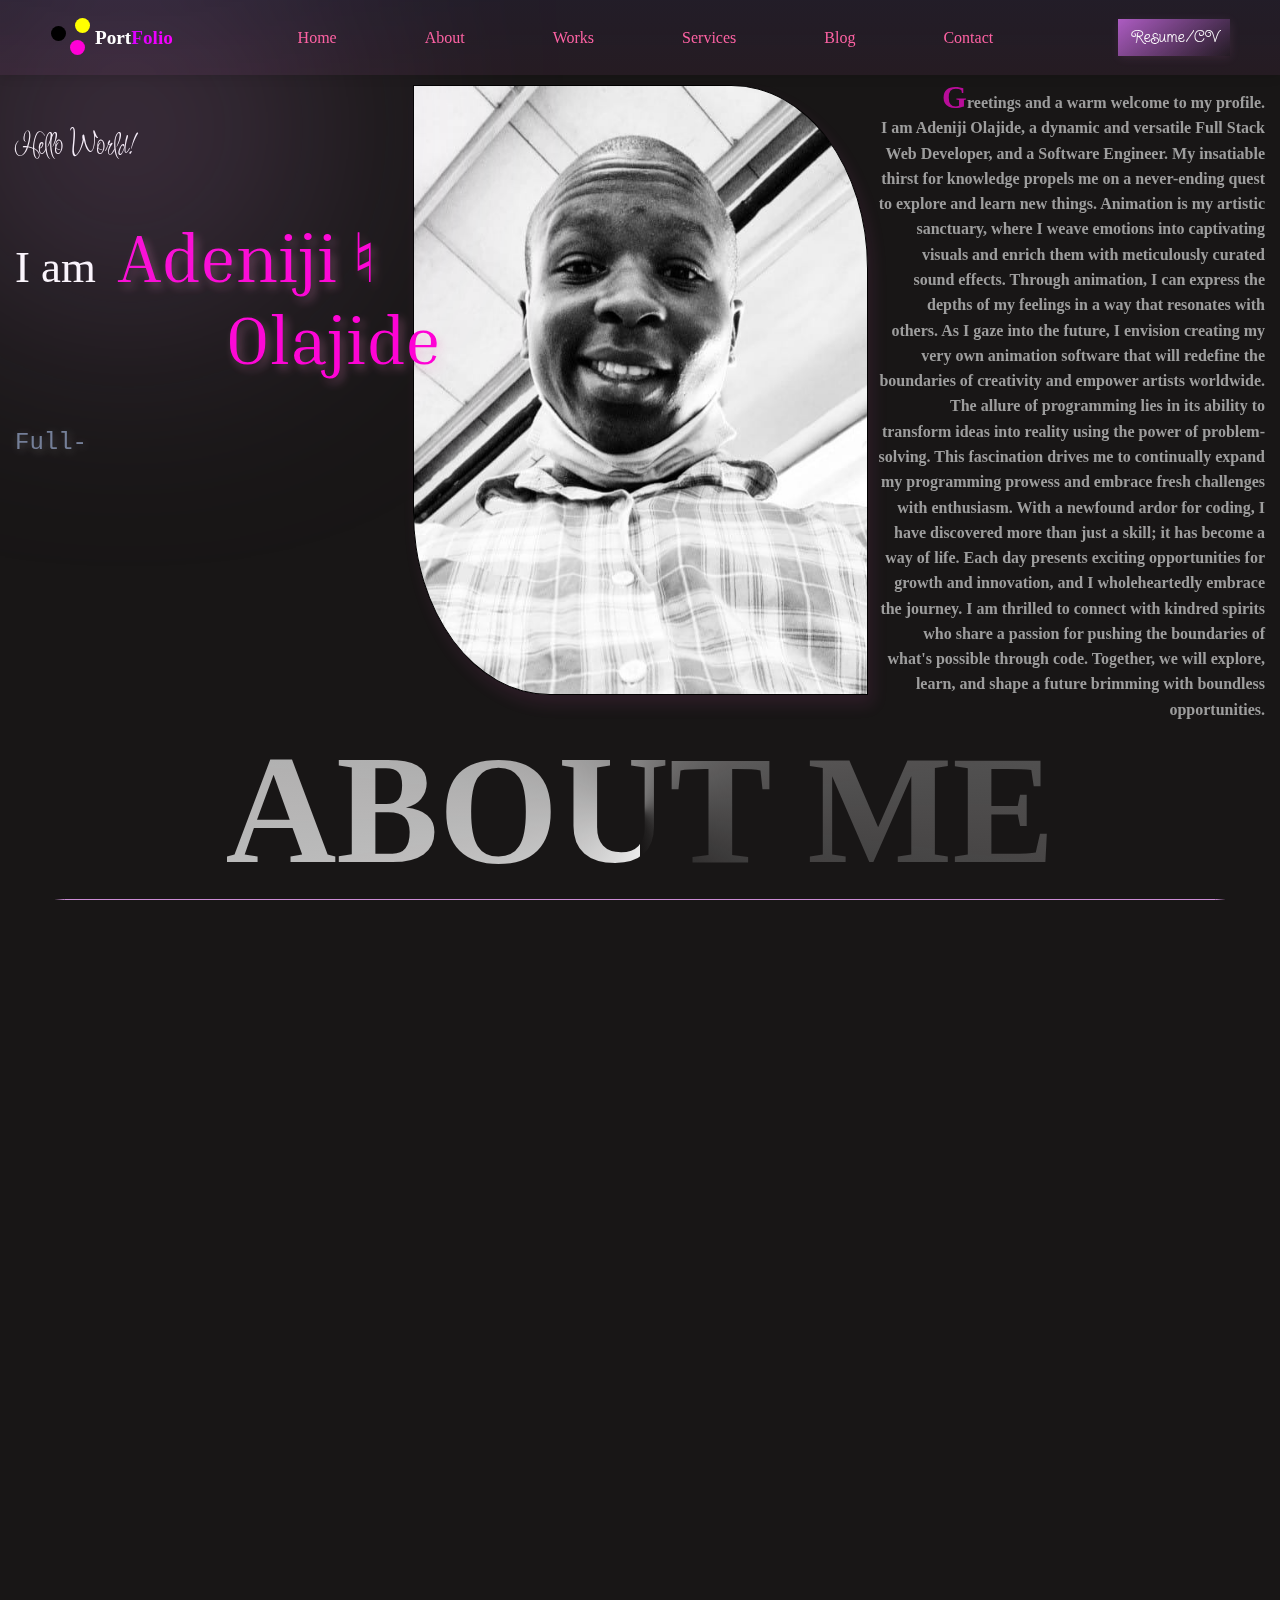
==== commit a4a6ceb4: "Animations" ====
--- a/index.html
+++ b/index.html
@@ -1,14 +1,19 @@
 <!DOCTYPE html>
 <html lang="en">
-
+    
 <head>
     <meta charset="UTF-8">
+    <title>Adeniji Olajide</title>
+    <script src="js/main.js" defer></script>
+    <link rel="stylesheet" href="style.css">
+    <script src="js/canvas.js" defer></script>
+    <link rel="stylesheet" href="./styles/desktop.css"/>
+    <link rel="shortcut icon" href="img/favicon.png" type="image/x-icon">
     <meta name="viewport" content="width=device-width, initial-scale=1.0">
-    <title>Starfolio</title>
-    <link rel="stylesheet" href="style.css">
-    <link rel="shortcut icon" href="img/favicon.png" type="image/x-icon">
-    <script src="js/main.js" defer></script>
-    <script src="js/canvas.js" defer></script>
+    <link rel="stylesheet" href="https://fonts.googleapis.com/css?family=Inspiration%3A400"/>
+    <link rel="stylesheet" href="https://fonts.googleapis.com/css?family=Twinkle+Star%3A400"/>
+    <link rel="stylesheet" href="https://fonts.googleapis.com/css?family=Grechen+Fuemen%3A400"/>
+    <link rel="stylesheet" href="https://fonts.googleapis.com/css?family=Inria+Serif%3A400"/>
 </head>
 
 <body>
@@ -19,9 +24,9 @@
     <header>
         <div class="portlogo_container">
             <div class="portlogo">
-                <div style="--x: 25px; --y: 27px; --color: dodgerblue;"></div>
-                <div style="--x: 6px; --y: -2px; --color: springgreen;"></div>
-                <div style="--x: 30px; --y: -25px; --color: red;"></div>
+                <div style="--x: 25px; --y: 27px; --color: #ff00d6;"></div>
+                <div style="--x: 6px; --y: -2px; --color: black;"></div>
+                <div style="--x: 30px; --y: -25px; --color: yellow;"></div>
             </div>
             <span class="portname flex-center">
                 <span class="seg">Port</span><span class="seg2">Folio</span>
@@ -55,25 +60,35 @@
                         &nbsp;&nbsp;&nbsp;&nbsp;&nbsp;&nbsp;&nbsp;&nbsp;&nbsp;&nbsp;&nbsp;&nbsp;&nbsp;&nbsp;Olajide</span>
                 </div>
                 <div class="specialization">
-                    <span>Full-Stack Web Developer</span> <span>Full-Stack Software Engineer</span>
+                    Full-Stack Web Developer
                 </div>
             </div>
             <div class="introbrief">
-                Lorem, ipsum dolor sit amet consectetur adipisicing elit. Ullam, eligendi veritatis ipsam laboriosam id
-                perferendis animi tempora ipsum deleniti aliquid quibusdam ipsa obcaecati, explicabo iure maxime placeat
-                officia expedita ea.
-                Ullam sunt laboriosam modi necessitatibus velit porro ad quos tempore natus veritatis odit dolorum quod
-                repellat suscipit, sit est sequi nesciunt ipsa tempora consectetur? Magni quasi fugiat nihil magnam
-                dignissimos?
-                Distinctio, quibusdam velit numquam tempore quod adipisci quae? Ut, distinctio. Inventore magni facilis
-                repellat in. Officiis iste, sequi maiores totam explicabo molestias quas obcaecati? Tenetur reiciendis
-                dicta laborum sed
-                Lorem ipsum dolor, sit amet consectetur adipisicing elit. Perferendis ex laboriosam, cumque nobis neque
-                eligendi, fugiat quos, suscipit obcaecati voluptas unde ipsam. Corrupti ducimus optio, magni impedit
-                facere hic quo.
-                Lorem ipsum dolor sit, amet consectetur adipisicing elit. Ipsam aut sunt voluptate fugit quaerat
-                deleniti temporibus illo nostrum cupiditate repudiandae quidem obcaecati enim exercitationem natus sint,
-                quisquam fuga est accusantium?
+                
+                Greetings and a warm welcome to my profile.<br />
+
+                I am Adeniji Olajide, a dynamic and versatile Full Stack Web Developer, and a Software
+                Engineer. My insatiable thirst for knowledge propels me on a never-ending quest to explore and learn new
+                things.
+
+                Animation is my artistic sanctuary, where I weave emotions into captivating visuals and enrich them with
+                meticulously curated sound effects. Through animation, I can express the depths of my feelings in a way
+                that resonates with others.
+
+                As I gaze into the future, I envision creating my very own animation software that will redefine the
+                boundaries of creativity and empower artists worldwide.
+
+                The allure of programming lies in its ability to transform ideas into reality using the power of
+                problem-solving. This fascination drives me to continually expand my programming prowess and embrace
+                fresh challenges with enthusiasm.
+
+                With a newfound ardor for coding, I have discovered more than just a skill; it has become a way of life.
+                Each day presents exciting opportunities for growth and innovation, and I wholeheartedly embrace the
+                journey.
+
+                I am thrilled to connect with kindred spirits who share a passion for pushing the boundaries of what's
+                possible through code. Together, we will explore, learn, and shape a future brimming with boundless
+                opportunities.
             </div>
         </div>
 
@@ -150,7 +165,6 @@
                     <canvas id="toolslide"></canvas>
                 </div>
                 <div class="glow"></div>
-                <div class="toolsh">Tools and Technology</div>
             </div>
         </div>
 
@@ -195,7 +209,7 @@
                     <div class="workname">Draft - Event planning system</div>
                 </span>
             </div>
-            <a href="" class="amazed">Be Amazed</a>
+            <a href="works.html" class="amazed">Be Amazed</a>
         </div>
 
 
@@ -370,7 +384,7 @@
                             src="img/blog/devnode.svg" alt="dev node" class="icon"></a>
                 </div>
             </div>
-            <a href="" class="amazed">Be Amazed</a>
+            <a href="blogs.html" class="amazed">Be Amazed</a>
             <div class="join">
                 <span class="left">
                     <a href="http://" target="_blank" rel="noopener noreferrer" class="blogIcon"><img
@@ -395,7 +409,6 @@
             <div class="contact">
                 <form action="" method="post">
                     <textarea name="" id="" cols="30" rows="20" placeholder="Hello 
-
 Adeniji Olajide"></textarea>
                     <input type="text" name="" id="" placeholder="Micheal Gabriel">
                     <input type="email" name="" id="" placeholder="michealgabriel670@gmail.com">
@@ -420,7 +433,9 @@
             </div>
         </div>
     </main>
-    <footer><marquee>&copy; All Right Reserved</marquee></footer>
+    <footer>
+        <marquee>&copy; All Right Reserved</marquee>
+    </footer>
     <canvas id="foreground"></canvas>
 </body>
 
--- a/style.css
+++ b/style.css
@@ -10,7 +10,6 @@
         margin: 0;
         padding: 0;
         box-sizing: border-box;
-        cursor: url("img/favicon.png") 20px 20px;
     }
 }
 
@@ -54,6 +53,11 @@
         font-family: 'Times New Roman', Times, serif;
         color: white;
         scroll-behavior: smooth;
+        cursor: url('img/olajide.jpg'), auto;
+    }
+
+    body:hover {
+        cursor: url('img/olajide.jpg'), auto;
     }
 
     h2 {
@@ -63,6 +67,12 @@
         background-clip: text;
         -webkit-background-clip: text;
         -webkit-text-fill-color: transparent;
+        transition: all 0.5s ease-in-out;
+    }
+
+    h2:hover {
+        font-size: 12.5vw;
+        text-shadow: 0 0 10px whitesmoke;
     }
 
     canvas {
@@ -70,7 +80,8 @@
         height: 100%;
     }
 
-    #background, #foreground {
+    #background,
+    #foreground {
         position: absolute;
         top: 0;
         left: 0;
@@ -172,6 +183,19 @@
             background-color: var(--color);
             transform: translate(var(--x), var(--y));
             border-radius: 50%;
+            animation: dancing_logo 2s linear infinite alternate-reverse forwards;
+        }
+
+        @keyframes dancing_logo {
+            from  {
+                box-shadow: 0 0 15px var(--color);
+                transform: translate(calc(var(--x) - 1), calc(var(--y)));
+            }
+
+            to {
+                box-shadow: 2px 2px 10px var(--color);
+                transform: translate(calc(var(--x)), calc(var(--y)));
+            }
         }
 
         .portname {
@@ -219,8 +243,16 @@
             margin-right: 10px;
             aspect-ratio: 3/1;
             color: white;
-            font-family: Inter, sans-serif;
+            font-family: "Twinkle Star", sans-serif;
             box-shadow: 1px 2px 10px #ff91e717;
+            transition: all 1s cubic-bezier(0.165, 0.84, 0.44, 1);
+        }
+
+        .resume a:hover {
+            perspective-origin: bottom;
+            transform: rotateX(30deg);
+            background:  #dd00ff88;
+            box-shadow: 0rgba(221, 0, 255, 0.429) #ff02af;
         }
 
         @media screen and (min-width: 768px) {
@@ -300,26 +332,30 @@
             .myName {
                 color: #FF00D6;
                 text-shadow: 4px 5px 10px #f58eca55;
-                font-family: Inria Serif;
+                font-family: "Inria Serif";
                 font-size: 13vw;
                 font-weight: 400;
             }
 
             .specialization {
-                display: flex;
-                justify-content: space-between;
                 font-family: 'Courier New', Courier, monospace;
                 font-size: x-large;
                 color: #737F97;
                 text-shadow: 2px 2px 10px #dedede4d;
                 margin: 20px 0;
+                height: 50px;
             }
 
             .introbrief {
                 color: #9D9D9D;
-                text-align: center;
+                text-align: justify;
                 font-weight: 700;
                 line-height: 158.523%;
+            }
+
+            .introbrief::first-letter {
+                color: rgb(184, 13, 153);
+                font-size: xx-large;
             }
 
 
@@ -348,14 +384,6 @@
                 .introbrief {
                     grid-column-start: 3;
                     font-size: 1.3vw;
-                }
-
-                .specialization {
-                    flex-direction: column;
-                }
-
-                .specialization span {
-                    margin-bottom: 20px;
                 }
 
                 .introbrief {
@@ -403,7 +431,7 @@
 
             .expertise h3 {
                 text-shadow: 2px 4px 4px 0px #a059c140;
-                font-family: "Grechen Fuemen", Cambria, Cochin, Georgia, Times, 'Times New Roman', serif;
+                font-family: "Grechen Fuemen", cursive, 'Times New Roman', serif;
                 font-size: 3rem;
                 margin-bottom: 20px;
                 background: linear-gradient(180deg, #ffffff08 0%, #9D9D9D 100%);
@@ -414,7 +442,6 @@
 
             .expertiseInfo .pro {
                 color: #FFF;
-                font-family: "JejuMyeongjo", Cambria, Cochin, Georgia, Times, 'Times New Roman', serif;
                 font-size: xx-large;
             }
 
@@ -464,20 +491,6 @@
 
             .toolsandtechnology * {
                 height: 100%;
-            }
-
-            .toolsandtechnology .toolsh {
-                position: absolute;
-                top: 0;
-                right: -3vw;
-                transform: rotate(90deg);
-                text-align: center;
-                font-size: calc(1.2vw + 1.2vh);
-                font-weight: 700;
-                background: conic-gradient(from 270deg at 50% 50%, #EBEBEB 0deg, #b9b3b31e 90deg);
-                background-clip: text;
-                -webkit-background-clip: text;
-                -webkit-text-fill-color: transparent;
             }
 
             .toolsandtechnology .glow {
@@ -519,6 +532,11 @@
 
             #works .works span video {
                 cursor: pointer;
+                transition: all 0.5s ease-in-out;
+            }
+
+            #works .works span video:hover {
+                transform: rotate(5deg);
             }
 
             #works .works .workname {
@@ -615,14 +633,16 @@
                 border: 1px solid rgba(204, 142, 214, 0.45);
                 background: linear-gradient(180deg, rgba(107, 51, 109, 0.12) 0%, rgba(68, 68, 68, 0.31) 100%);
                 overflow: hidden;
-            }
-
-            #blog .blogs .blog {
                 color: #FFF;
                 text-align: justify;
                 font-weight: 500;
-                font-family: "Stalinist One", 'Segoe UI', Tahoma, Geneva, Verdana, sans-serif;
+                font-family: 'Segoe UI', Tahoma, Geneva, Verdana, sans-serif;
                 padding-bottom: 50px;
+            }
+
+            #blog .blogs .blog:hover {
+                border: 1px solid #ff02ff;
+                box-shadow: 0 0 10px #ff02af;
             }
 
             #blog .blogs .blog .title,
@@ -750,7 +770,7 @@
             }
         }
     }
-    
+
     @layer footer {
         footer {
             text-align: center;
@@ -795,6 +815,11 @@
         line-height: 2rem;
     }
 
+    .frame:hover {
+        border: 1px solid #ff02ff;
+        box-shadow: 0 0 10px #ff02af;
+    }
+
     .frameBackground {
         position: absolute;
         top: 50%;
@@ -802,6 +827,10 @@
         transform: translate(-50%, -50%);
         width: 30%;
         opacity: 0.4;
+    }
+
+    .frame:hover .frameBackground {
+        opacity: 1;
     }
 
     .glow {
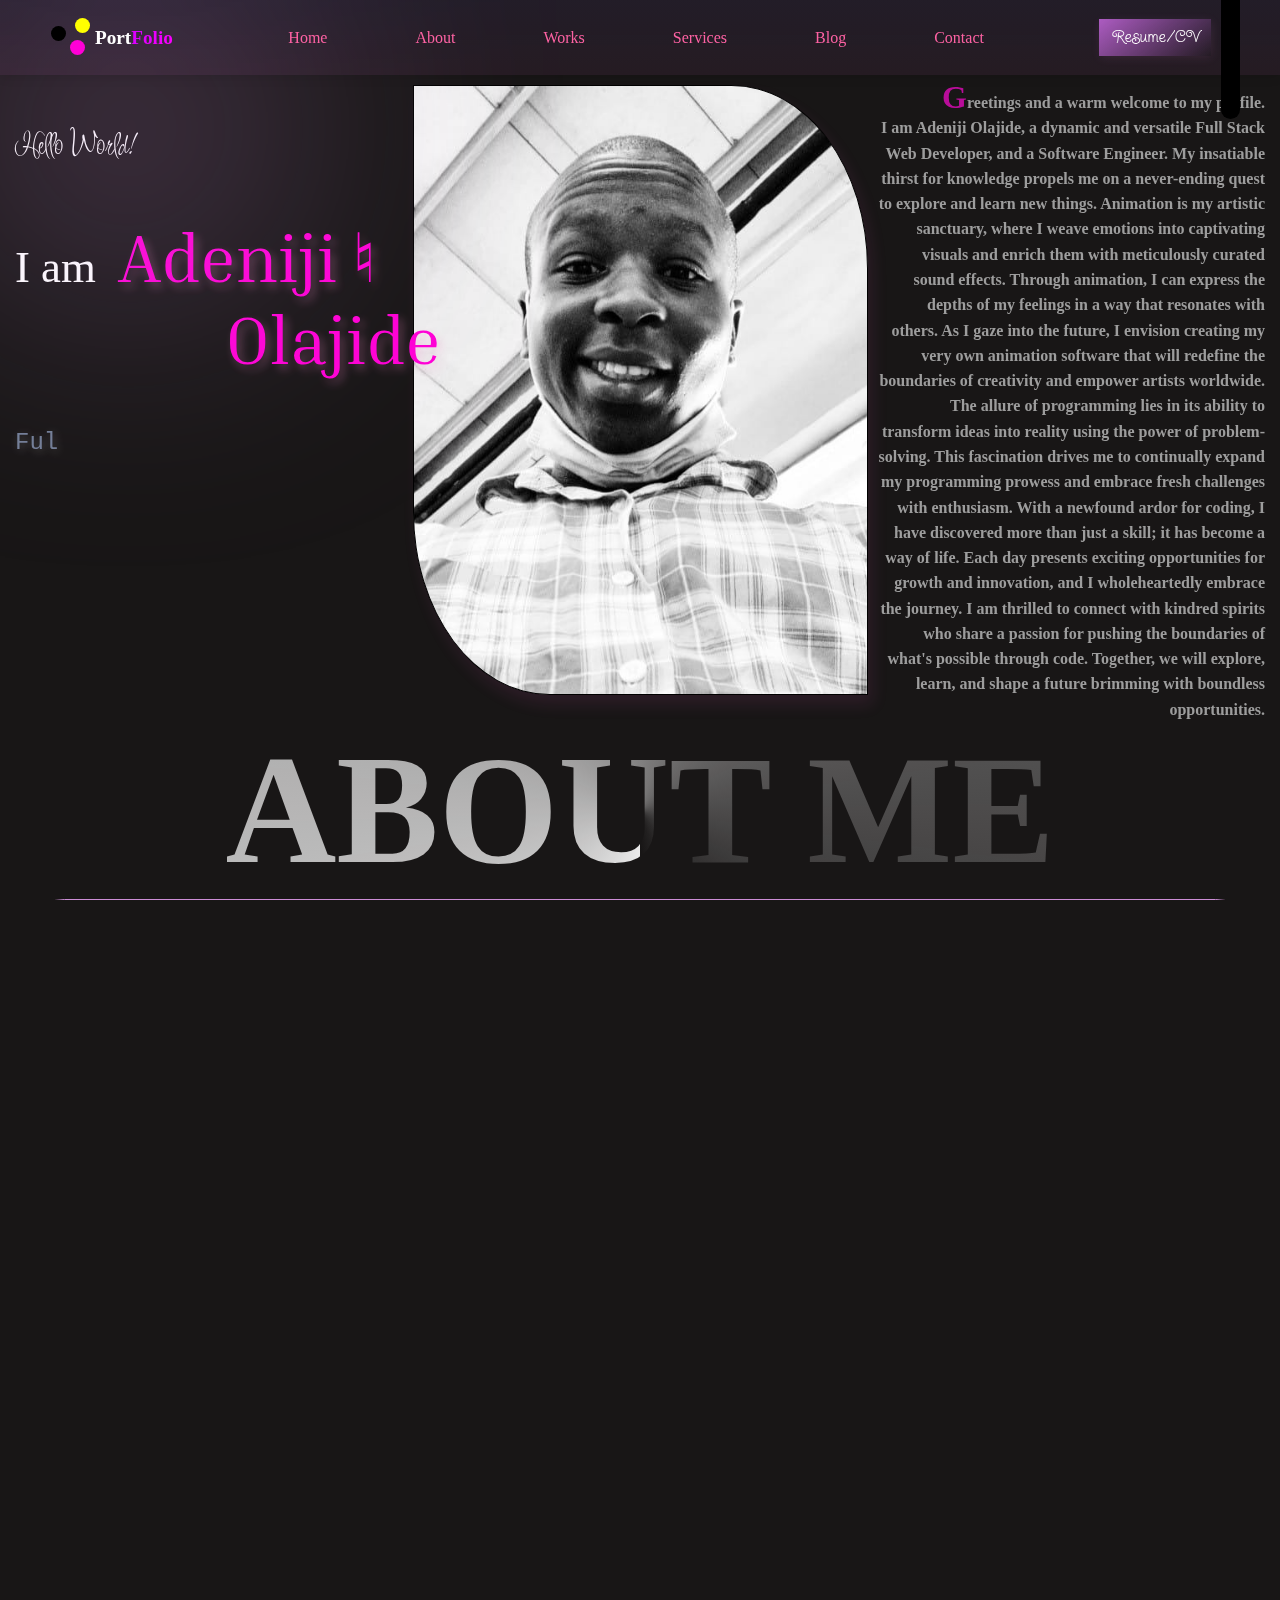
==== commit c76ed27d: "About me" ====
--- a/index.html
+++ b/index.html
@@ -1,19 +1,19 @@
 <!DOCTYPE html>
 <html lang="en">
-    
+
 <head>
     <meta charset="UTF-8">
     <title>Adeniji Olajide</title>
     <script src="js/main.js" defer></script>
     <link rel="stylesheet" href="style.css">
     <script src="js/canvas.js" defer></script>
-    <link rel="stylesheet" href="./styles/desktop.css"/>
+    <link rel="stylesheet" href="./styles/desktop.css" />
     <link rel="shortcut icon" href="img/favicon.png" type="image/x-icon">
     <meta name="viewport" content="width=device-width, initial-scale=1.0">
-    <link rel="stylesheet" href="https://fonts.googleapis.com/css?family=Inspiration%3A400"/>
-    <link rel="stylesheet" href="https://fonts.googleapis.com/css?family=Twinkle+Star%3A400"/>
-    <link rel="stylesheet" href="https://fonts.googleapis.com/css?family=Grechen+Fuemen%3A400"/>
-    <link rel="stylesheet" href="https://fonts.googleapis.com/css?family=Inria+Serif%3A400"/>
+    <link rel="stylesheet" href="https://fonts.googleapis.com/css?family=Inspiration%3A400" />
+    <link rel="stylesheet" href="https://fonts.googleapis.com/css?family=Twinkle+Star%3A400" />
+    <link rel="stylesheet" href="https://fonts.googleapis.com/css?family=Grechen+Fuemen%3A400" />
+    <link rel="stylesheet" href="https://fonts.googleapis.com/css?family=Inria+Serif%3A400" />
 </head>
 
 <body>
@@ -45,6 +45,10 @@
         <div class="resume">
             <a href="./file/Adeniji-Olajide.pdf" download>Resume/CV</a>
         </div>
+        <div class="opener">
+            <img src="img/goto-arrow.svg" alt="">
+            <img src="img/goto-line.svg" alt="">
+        </div>
     </header>
     <main>
         <div id="home">
@@ -64,7 +68,7 @@
                 </div>
             </div>
             <div class="introbrief">
-                
+
                 Greetings and a warm welcome to my profile.<br />
 
                 I am Adeniji Olajide, a dynamic and versatile Full Stack Web Developer, and a Software
@@ -96,36 +100,44 @@
         <div id="about">
             <h2>ABOUT ME</h2>
             <div class="frame">
-                Lorem ipsum dolor sit amet consectetur adipisicing elit. Libero deserunt minus blanditiis corrupti
-                obcaecati culpa in earum fugit temporibus, quis necessitatibus doloremque voluptas architecto reiciendis
-                quos voluptatem nisi quae iusto.
-                Laboriosam commodi illo quibusdam tempore rerum laudantium facilis sapiente vel odit impedit!
-                Architecto, rerum consequuntur. Asperiores reiciendis quis exercitationem ipsum. Soluta, nisi repellat
-                harum earum enim quis debitis quidem quia.
-                Earum veniam maiores consectetur magnam. Aperiam eaque expedita sint vel architecto, quaerat neque
-                libero sunt quisquam ipsum eveniet, officiis eos ad veniam blanditiis corporis consequatur cupiditate,
-                fuga rerum quibusdam veritatis?
-                Blanditiis error praesentium voluptate illum harum alias! Molestias, laboriosam. Autem harum rerum velit
-                a unde modi consectetur voluptate ea aut explicabo, perferendis similique ratione at ducimus nam! Dicta,
-                dolore pariatur.
-                Vitae voluptate consectetur quaerat suscipit repellendus saepe quasi, pariatur fugit eos, quod accusamus
-                adipisci tenetur eveniet? Reiciendis molestias voluptatibus, animi quo culpa suscipit nam aliquid
-                provident maxime et ipsa ducimus.
-                Ratione soluta autem incidunt libero velit neque totam, commodi quae itaque et vel consectetur rem
-                repudiandae recusandae possimus sequi aut ut deleniti! Iure quis dolorum, aliquid ipsum obcaecati
-                repudiandae quia.
-                Adipisci labore a, quaerat velit quod error molestias laboriosam minima aperiam beatae, ab vitae!
-                Voluptas, perferendis soluta rem eos eligendi explicabo minima. Commodi provident officiis fugiat,
-                eligendi voluptatum voluptatem aperiam!
-                Itaque corrupti numquam laboriosam in, vitae aut pariatur reprehenderit accusamus consequatur eum libero
-                et odio placeat voluptates. Repudiandae porro itaque, quo dolore eum quaerat, sit nulla aut, nihil
-                suscipit debitis?
-                Ea doloribus sit repellat sapiente id ipsam praesentium iusto alias debitis ipsum quas, recusandae
-                reiciendis ex, quia magni cupiditate? Facere, sapiente? Illo quasi nesciunt dolorem sapiente. Quasi
-                doloribus soluta vitae.
-                Earum, non harum autem deserunt explicabo, tempore maxime quos quidem voluptatem, optio enim alias eaque
-                consequatur quo praesentium vitae blanditiis inventore facere veniam dignissimos. Itaque odio id
-                doloribus ipsam explicabo.
+                I am Adeniji Olajide, and I am truly fascinated by the world of technology. As a certified fullstack web
+                developer and software engineer, I have the privilege of turning my passion into a profession. My
+                journey in the realm of coding has been an exciting one, marked by continuous exploration and discovery.
+
+                My enthusiasm for writing code knows no bounds. I find immense joy in crafting solutions that are not
+                only functional but also aesthetically pleasing. The ability to shape digital landscapes and bring ideas
+                to life through code is a source of endless inspiration for me.
+
+                While I have had the opportunity to work with various frameworks throughout my career, I believe in the
+                power of adaptability. I view frameworks as tools in my toolkit, selecting the right ones to enhance
+                efficiency without compromising on the uniqueness of each project. Additionally, I am well-versed in
+                utilizing libraries to streamline development and create robust applications.
+
+                My journey has also led me to dive into a diverse range of programming languages, from the familiar to
+                the more obscure. This exposure has bestowed upon me a valuable skill: the ability to quickly grasp the
+                intricacies of new languages, no matter how complex they may appear. Whether it's tackling the elegance
+                of Python or the intricacies of assembly language, I approach each challenge with enthusiasm and
+                determination.
+
+                Beyond the screen and keyboard, I have a deep appreciation for mindfulness and solitude. I find solace
+                in meditation and the process of spending time alone with my thoughts. This introspective practice not
+                only centers me but also fuels my creative thinking and meticulous planning.
+
+                When embarking on a project, I approach it like a master craftsman, meticulously sketching out each step
+                and carefully jotting down my ideas. This commitment to planning allows me to navigate complex projects
+                with confidence and grace, ensuring that every detail is considered and executed flawlessly.
+
+                One aspect that sets me apart is my ability to decipher intricate concepts and present them in a
+                straightforward manner. I find immense satisfaction in breaking down complex topics and making them
+                accessible to others, helping to bridge the gap between the technical and the understandable.
+
+                While I may come across as reserved initially, those who truly get to know me are often surprised by the
+                depth and breadth of my interests. Just as lines of code come together to form a magnificent
+                application, my multifaceted personality unfolds to reveal a dynamic and vibrant individual.
+
+                If you're curious to learn more about me or explore potential collaborations, I encourage you to reach
+                out. There's much more to my story, and I am excited to share it with those who are willing to dive
+                beneath the surface.
             </div>
             <div class="expertise">
                 <div class="contactlink"><a href="#contact">Contact me</a></div>
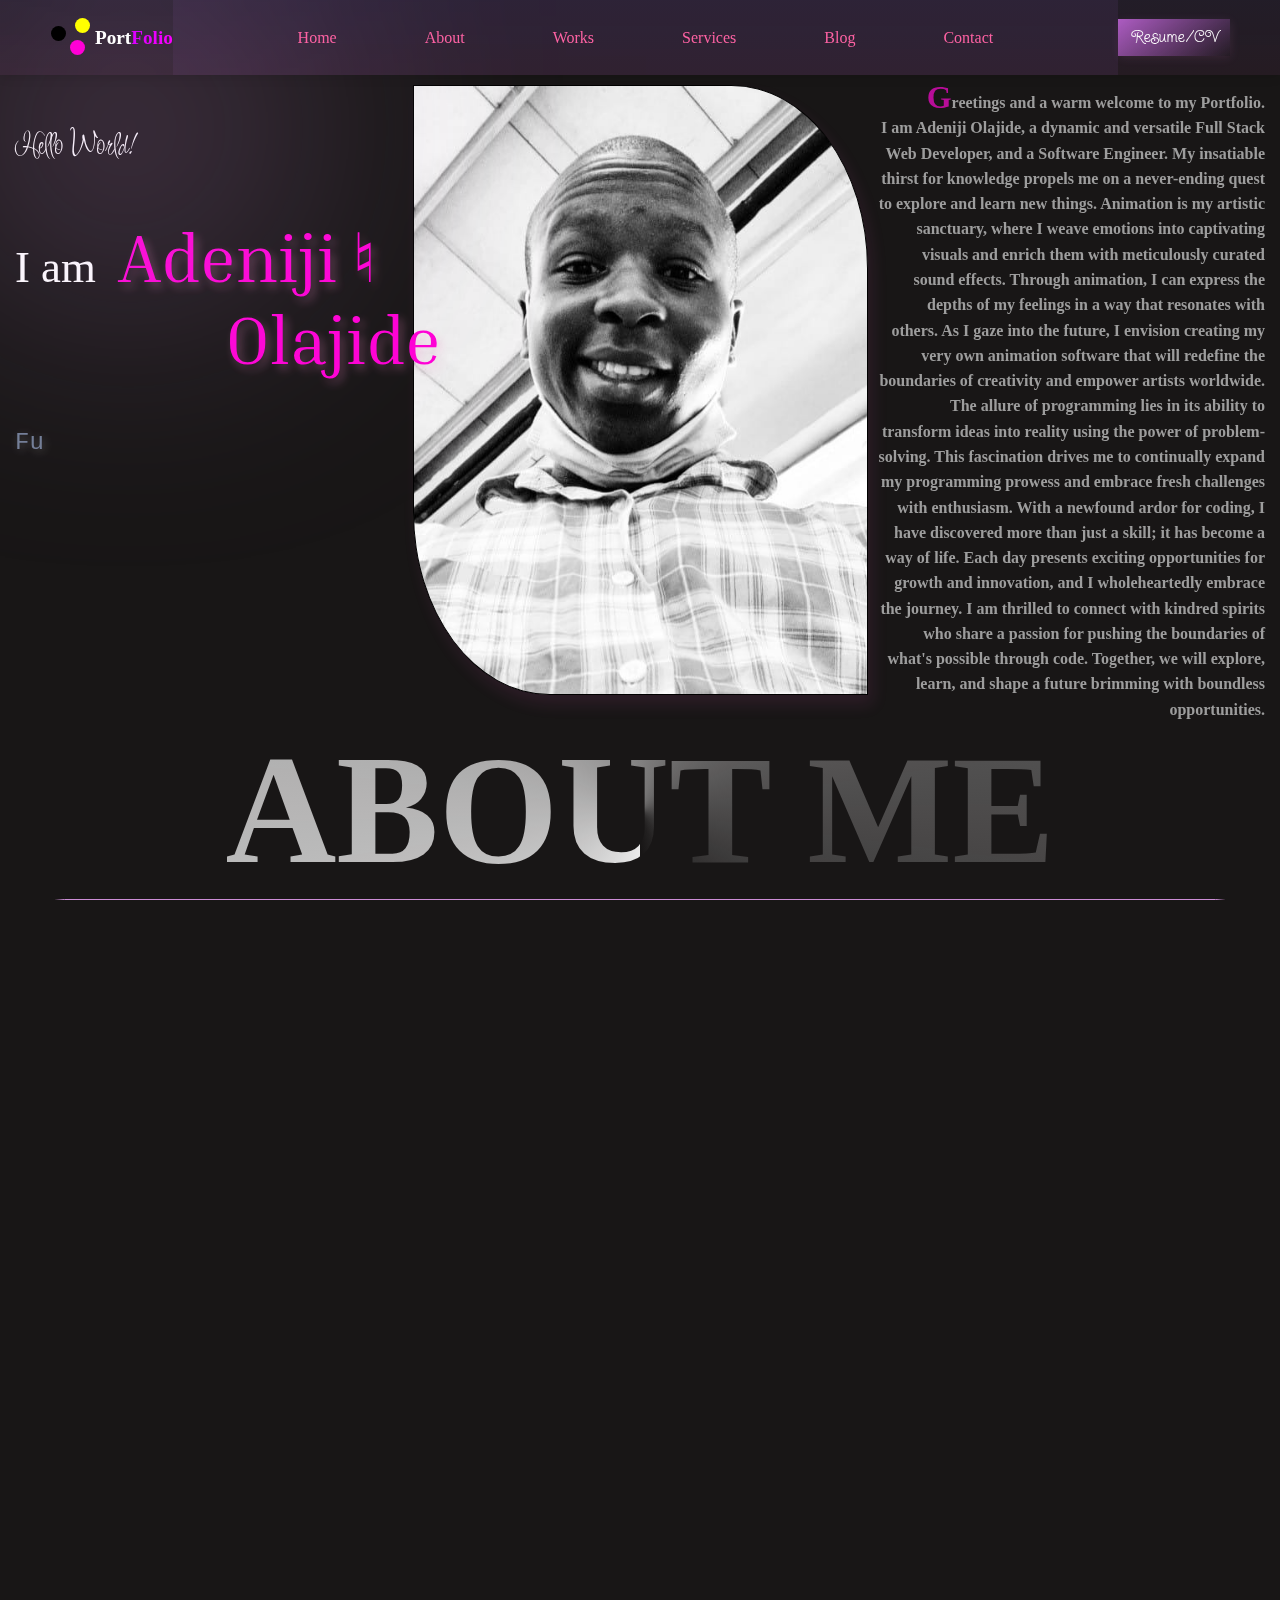
==== commit 101f7006: "menu opener" ====
--- a/index.html
+++ b/index.html
@@ -47,7 +47,6 @@
         </div>
         <div class="opener">
             <img src="img/goto-arrow.svg" alt="">
-            <img src="img/goto-line.svg" alt="">
         </div>
     </header>
     <main>
@@ -69,7 +68,7 @@
             </div>
             <div class="introbrief">
 
-                Greetings and a warm welcome to my profile.<br />
+                Greetings and a warm welcome to my Portfolio.<br />
 
                 I am Adeniji Olajide, a dynamic and versatile Full Stack Web Developer, and a Software
                 Engineer. My insatiable thirst for knowledge propels me on a never-ending quest to explore and learn new
--- a/style.css
+++ b/style.css
@@ -231,7 +231,21 @@
             font-weight: bolder;
             height: 100vh;
             background: linear-gradient(180deg, #6c50aa1f 0%, #ff78f20f 100%);
-            transition: left 1s ease-in-out;
+            backdrop-filter: blur(200px);
+            transition: left 1s cubic-bezier(0.075, 0.82, 0.165, 1);
+        }
+
+        header .opener {
+            position: absolute;
+            top: 80px;
+            left: -4%;
+            height: 25px;
+            width: 50px;
+            transition: all 1s cubic-bezier(0.075, 0.82, 0.165, 1);
+        }
+
+        header .opener img {
+            height: 100%;
         }
 
         .resume a {
@@ -275,6 +289,10 @@
                 font-size: 1rem;
                 font-weight: 300;
                 font-family: Cambria, Cochin, Georgia, Times, 'Times New Roman', serif;
+            }
+
+            header .opener {
+                display: none;
             }
         }
 
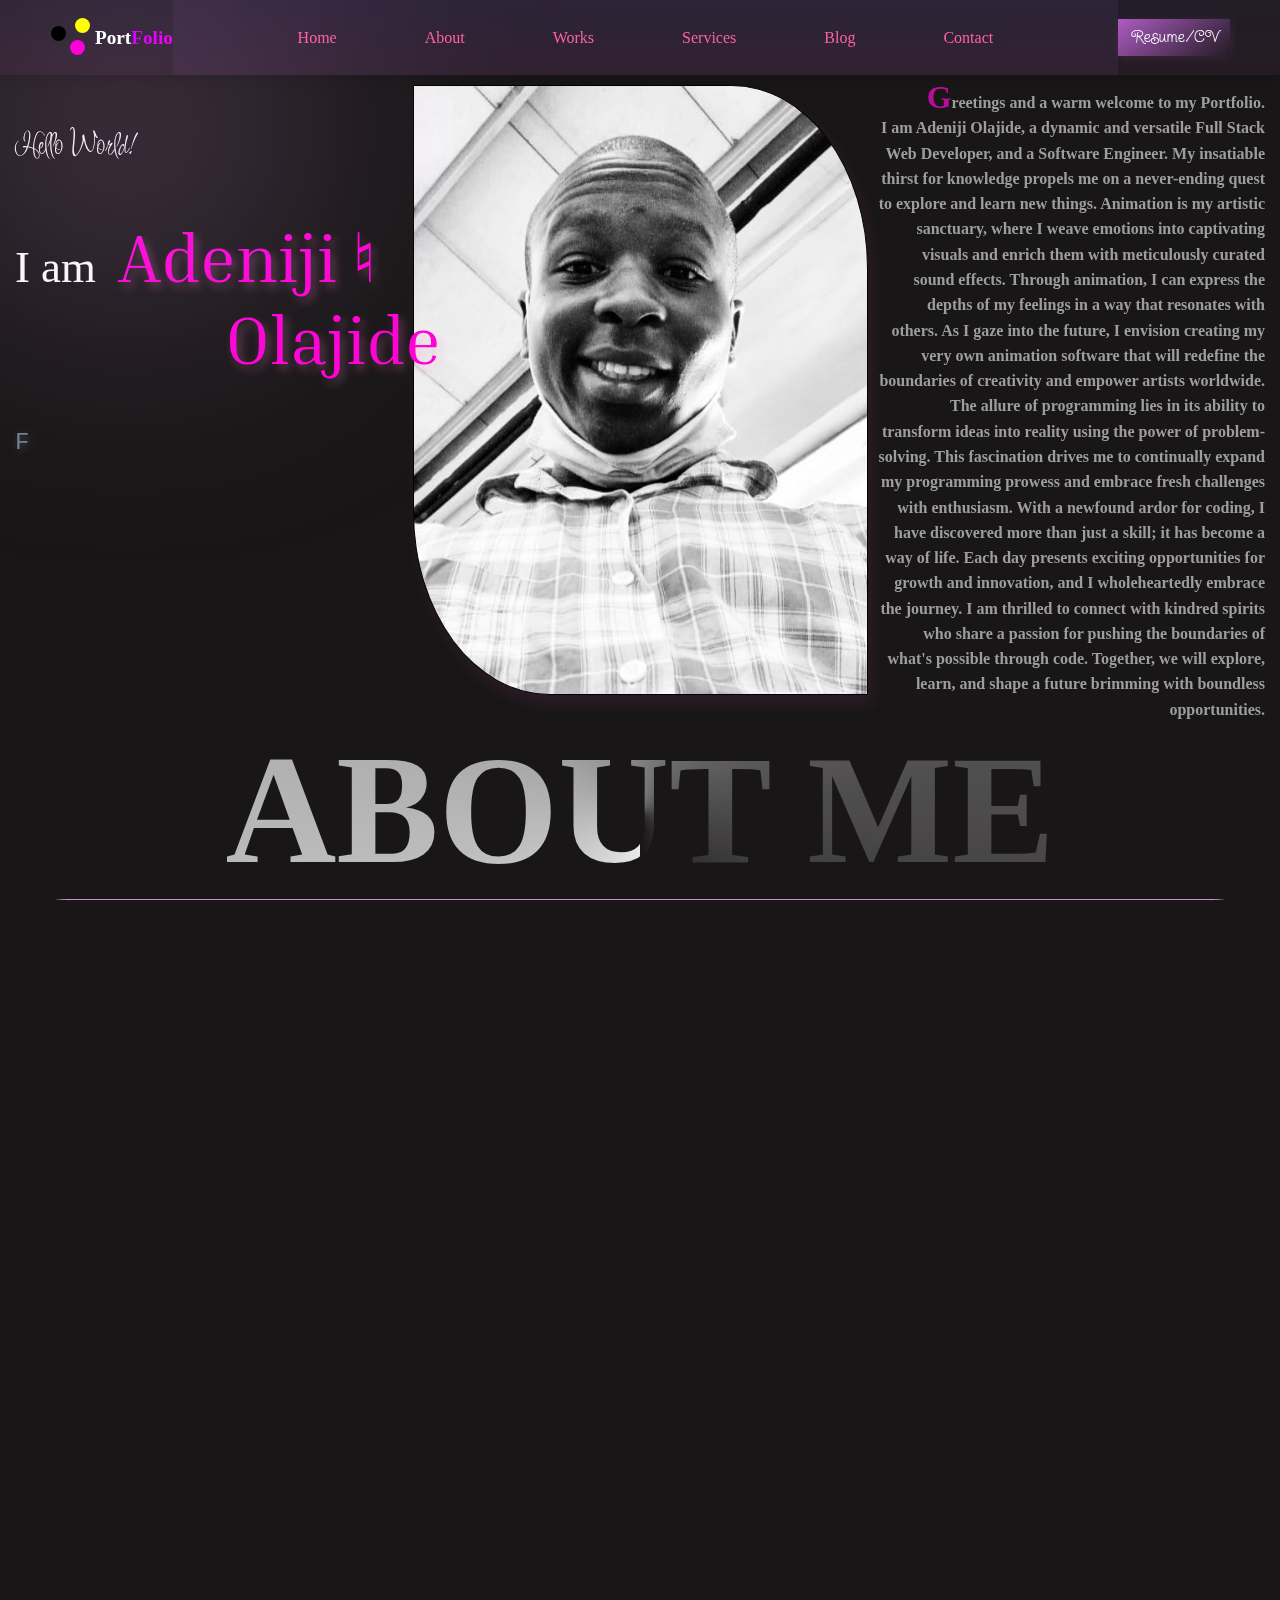
==== commit e676e185: "Reorganise Code" ====
--- a/index.html
+++ b/index.html
@@ -7,8 +7,7 @@
     <script src="js/main.js" defer></script>
     <link rel="stylesheet" href="style.css">
     <script src="js/canvas.js" defer></script>
-    <link rel="stylesheet" href="./styles/desktop.css" />
-    <link rel="shortcut icon" href="img/favicon.png" type="image/x-icon">
+    <link rel="shortcut icon" href="img/favicon.png" type="image/png">
     <meta name="viewport" content="width=device-width, initial-scale=1.0">
     <link rel="stylesheet" href="https://fonts.googleapis.com/css?family=Inspiration%3A400" />
     <link rel="stylesheet" href="https://fonts.googleapis.com/css?family=Twinkle+Star%3A400" />
@@ -143,16 +142,14 @@
                 <h3>Expertise</h3>
                 <div class="expertiseInfo">
                     <div>
-                        <div class="pro">Full-Stack Software Engineeer</div>
+                        <div class="pro">Software Engineeer</div>
                         <div class="frame">
                             <img src="img/softwareabout.png" alt="software engineering" class="frameBackground">
-                            Lorem, ipsum dolor sit amet consectetur adipisicing elit. Reiciendis cupiditate
-                            tempore ut dicta optio neque voluptate illum eius at impedit odit, eos in eaque. Porro sed
-                            quas
-                            reprehenderit deserunt voluptatum!
-                            Lorem ipsum dolor sit amet consectetur adipisicing elit. Similique nostrum distinctio quia
-                            doloribus dolorum consequatur iure minima dolores tempore labore aspernatur blanditiis quo,
-                            quasi repellendus eos nobis fuga dicta necessitatibus!
+                            While working as a Software Engineer at ALX, I found myself engaged in a vibrant and
+                            cooperative atmosphere that fostered creativity and individual development. This experience
+                            afforded me the opportunity to participate in various projects, utilizing diverse
+                            programming languages, techniques, tools, and technologies. I gained proficiency in ideation
+                            and the deconstruction of intricate projects into more manageable components.
                         </div>
                     </div>
                     <div class="rule"></div>
@@ -160,13 +157,7 @@
                         <div class="pro">Full-Stack Web Developer</div>
                         <div class="frame">
                             <img src="img/fullstackabout.png" alt="full stack developer" class="frameBackground">
-                            Lorem, ipsum dolor sit amet consectetur adipisicing elit. Reiciendis cupiditate
-                            tempore ut dicta optio neque voluptate illum eius at impedit odit, eos in eaque. Porro sed
-                            quas
-                            reprehenderit deserunt voluptatum!
-                            Lorem ipsum dolor sit amet consectetur adipisicing elit. Similique nostrum distinctio quia
-                            doloribus dolorum consequatur iure minima dolores tempore labore aspernatur blanditiis quo,
-                            quasi repellendus eos nobis fuga dicta necessitatibus!
+                            During my time at New Horizon, I acquired skills as a Full Stack Web Developer. I mastered Frontend and designing with Pure CSS or Sass/bootstrap. I excelled in programming using vanilla JavaScript or Vue/JQuery. I also delved into backend work, learning schema design, API development, and using POSTMAN. I gained expertise in PHP/Laravel and MySQL as databases management system.
                         </div>
                     </div>
                 </div>
--- a/style.css
+++ b/style.css
@@ -187,7 +187,7 @@
         }
 
         @keyframes dancing_logo {
-            from  {
+            from {
                 box-shadow: 0 0 15px var(--color);
                 transform: translate(calc(var(--x) - 1), calc(var(--y)));
             }
@@ -265,7 +265,7 @@
         .resume a:hover {
             perspective-origin: bottom;
             transform: rotateX(30deg);
-            background:  #dd00ff88;
+            background: #dd00ff88;
             box-shadow: 0rgba(221, 0, 255, 0.429) #ff02af;
         }
 
@@ -843,7 +843,7 @@
         top: 50%;
         left: 50%;
         transform: translate(-50%, -50%);
-        width: 30%;
+        width: calc(25% + 2vh);
         opacity: 0.4;
     }
 
@@ -897,7 +897,6 @@
         z-index: 1 !important;
     }
 
-
     #services .IntroServices.frame,
     #services .segment p {
         font-size: larger;
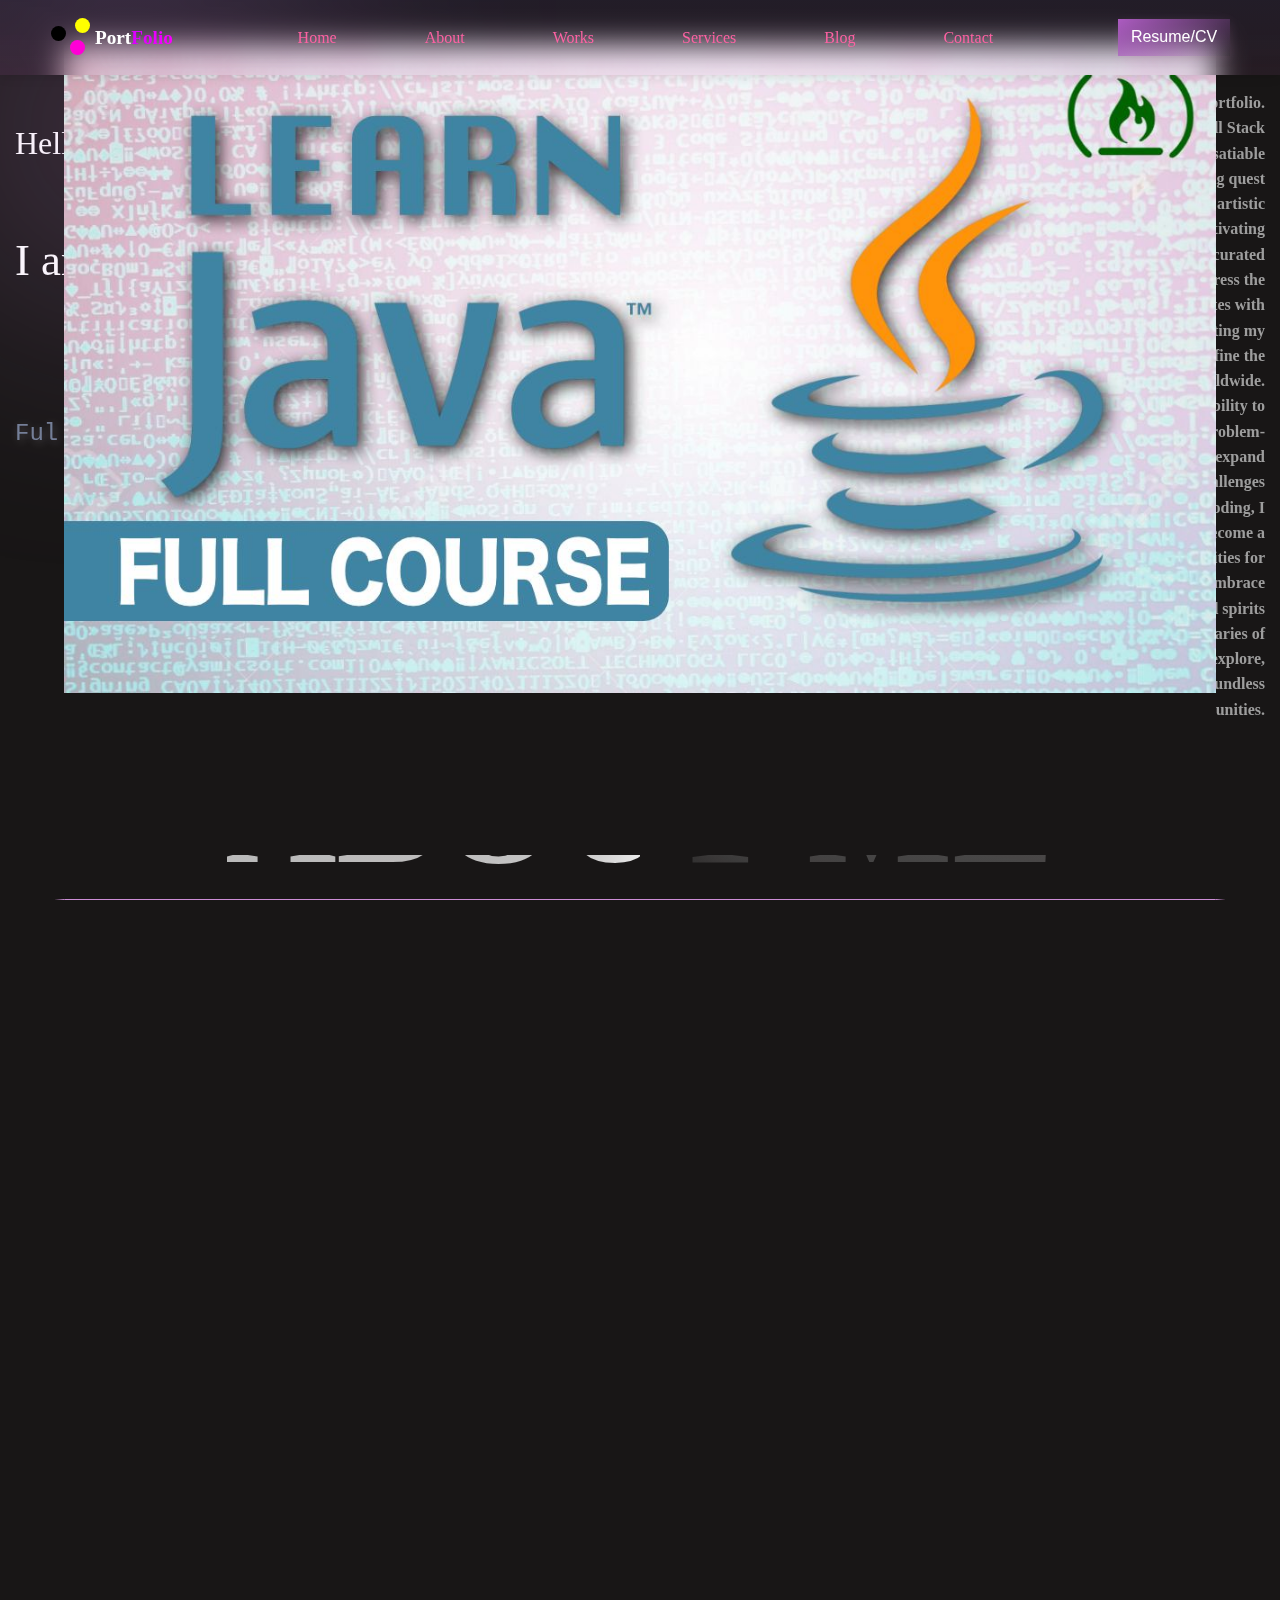
==== commit c4432e2c: "No Commit Message" ====
--- a/index.html
+++ b/index.html
@@ -9,16 +9,17 @@
     <script src="js/canvas.js" defer></script>
     <link rel="shortcut icon" href="img/favicon.png" type="image/png">
     <meta name="viewport" content="width=device-width, initial-scale=1.0">
-    <link rel="stylesheet" href="https://fonts.googleapis.com/css?family=Inspiration%3A400" />
+    <!-- <link rel="stylesheet" href="https://fonts.googleapis.com/css?family=Inspiration%3A400" />
     <link rel="stylesheet" href="https://fonts.googleapis.com/css?family=Twinkle+Star%3A400" />
     <link rel="stylesheet" href="https://fonts.googleapis.com/css?family=Grechen+Fuemen%3A400" />
-    <link rel="stylesheet" href="https://fonts.googleapis.com/css?family=Inria+Serif%3A400" />
+    <link rel="stylesheet" href="https://fonts.googleapis.com/css?family=Inria+Serif%3A400" /> -->
 </head>
 
 <body>
     <aside>
         <canvas id="background"></canvas>
         <div class="glow"></div>
+        <button class="button" style="display: none;"></button>
     </aside>
     <header>
         <div class="portlogo_container">
@@ -212,6 +213,10 @@
                 </span>
             </div>
             <a href="works.html" class="amazed">Be Amazed</a>
+            <aside id="workpopup">
+                <video src="video/wordpress.mp4" poster="img/project/java.jpg"></video>
+                
+            </aside>
         </div>
 
 
--- a/style.css
+++ b/style.css
@@ -231,7 +231,6 @@
             font-weight: bolder;
             height: 100vh;
             background: linear-gradient(180deg, #6c50aa1f 0%, #ff78f20f 100%);
-            backdrop-filter: blur(200px);
             transition: left 1s cubic-bezier(0.075, 0.82, 0.165, 1);
         }
 
@@ -571,6 +570,17 @@
                 #works .works {
                     grid-template-columns: repeat(auto-fit, 95%);
                 }
+            }
+
+            #workpopup {
+                position: absolute;
+                top: 50%;
+                left: 50%;
+                transform: translate(-50%, -50%);
+                width: 90%;
+                height: 90%;
+                background-color: var(--background);
+
             }
         }
 
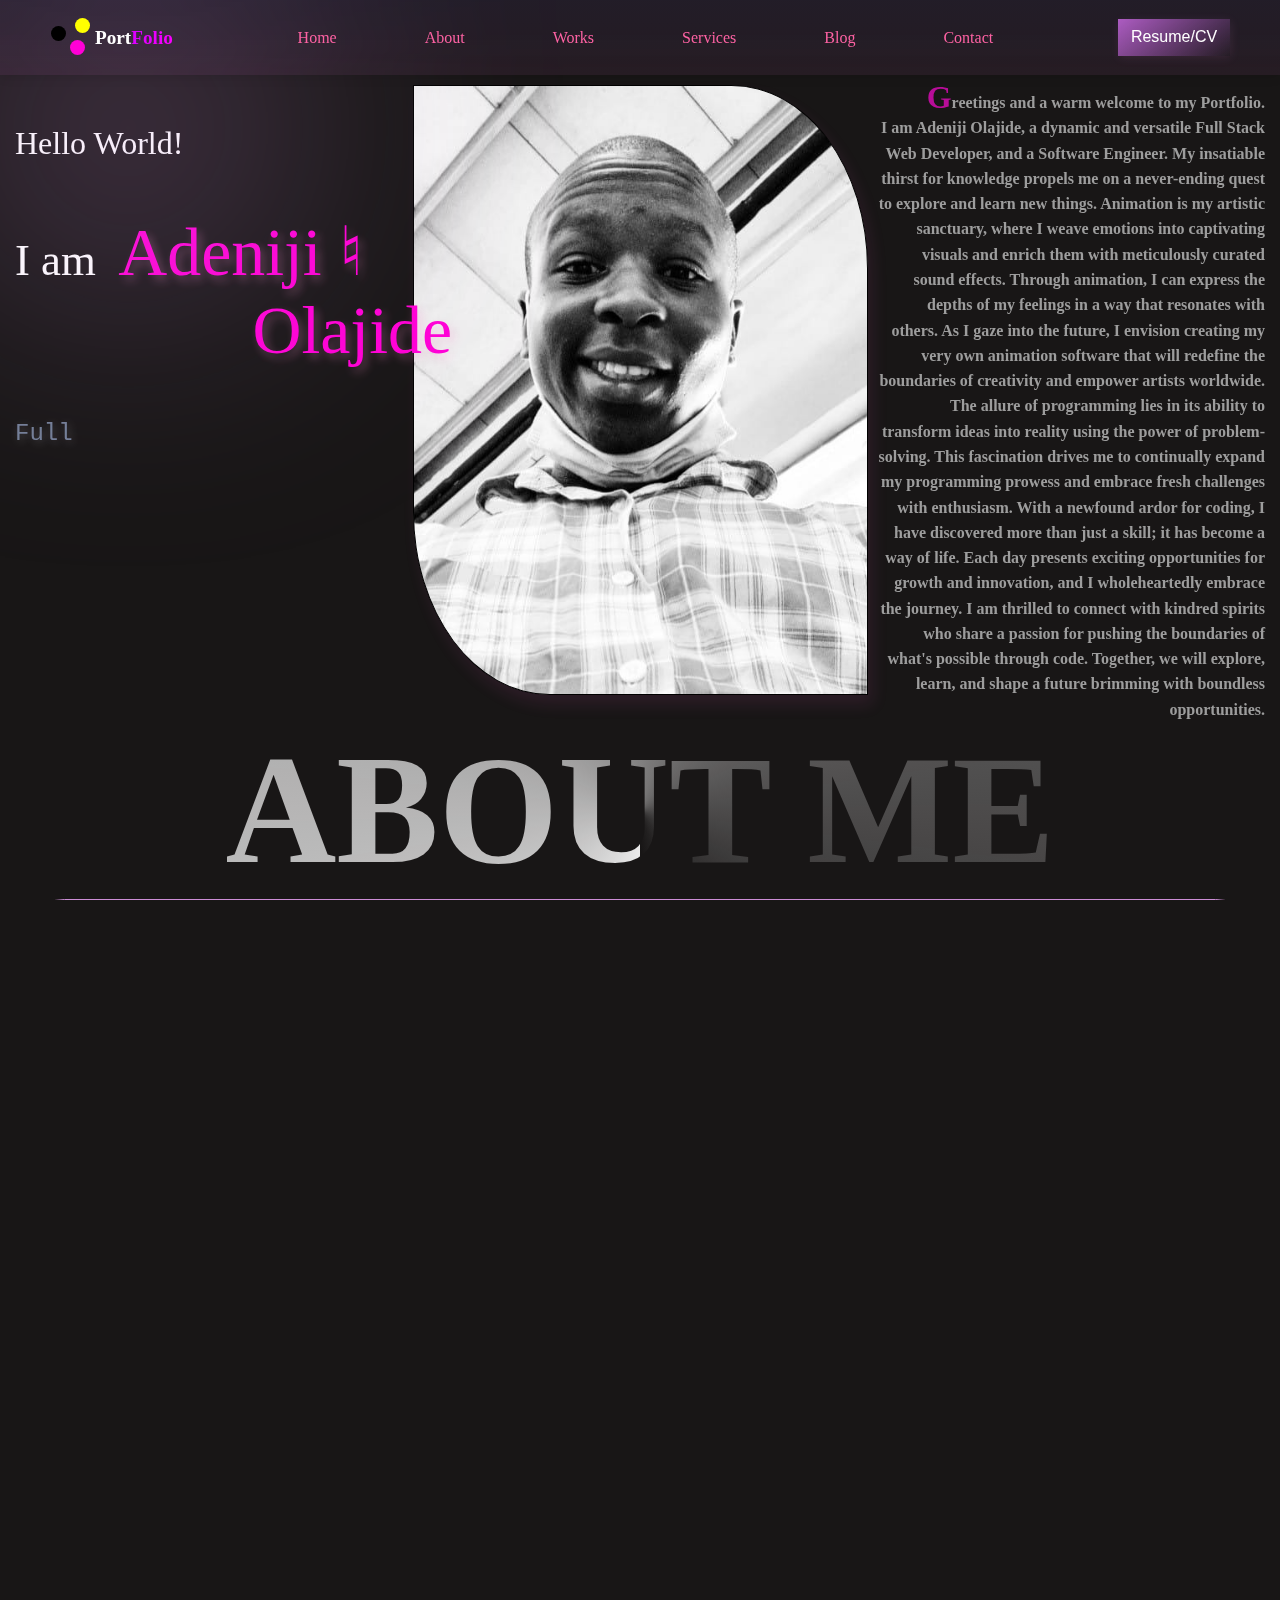
==== commit fc07796f: "Update README.md" ====
--- a/index.html
+++ b/index.html
@@ -213,7 +213,7 @@
                 </span>
             </div>
             <a href="works.html" class="amazed">Be Amazed</a>
-            <aside id="workpopup">
+            <aside id="workpopup" style="display: none;">
                 <video src="video/wordpress.mp4" poster="img/project/java.jpg"></video>
                 
             </aside>
